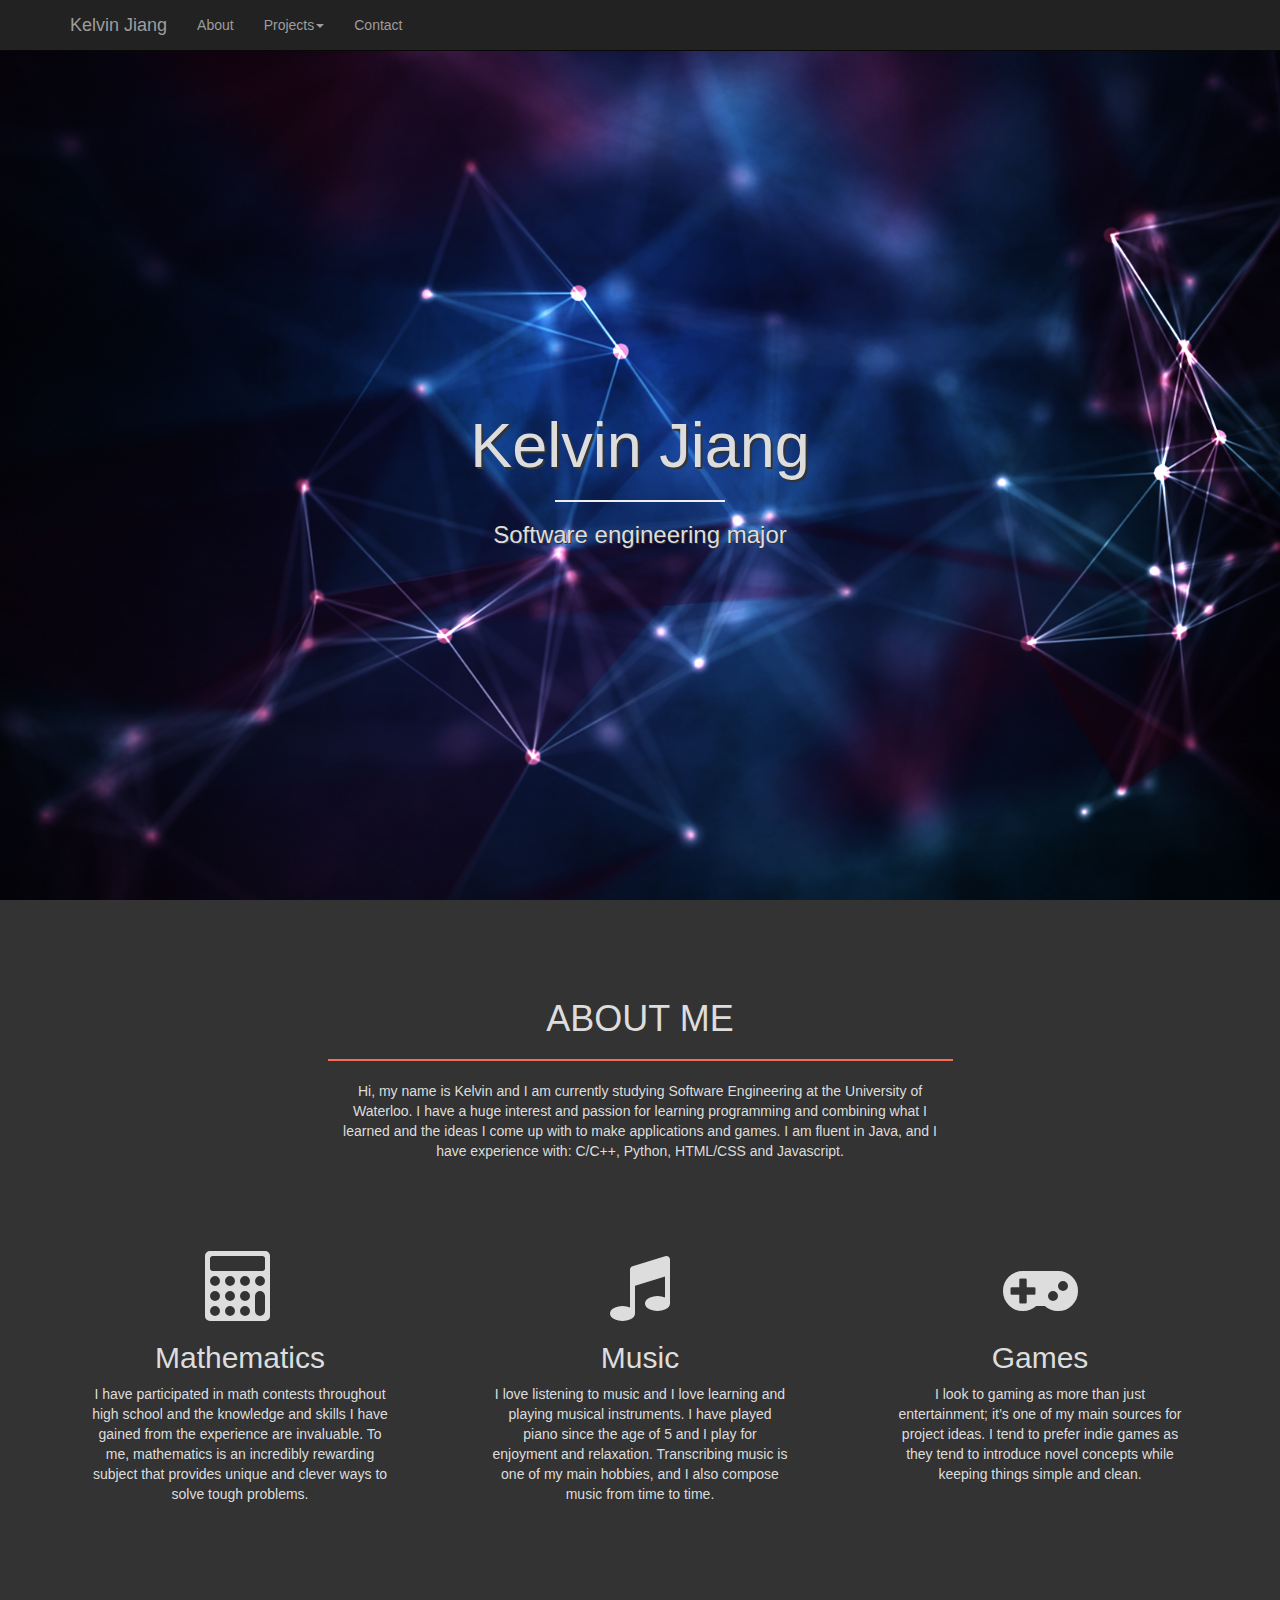
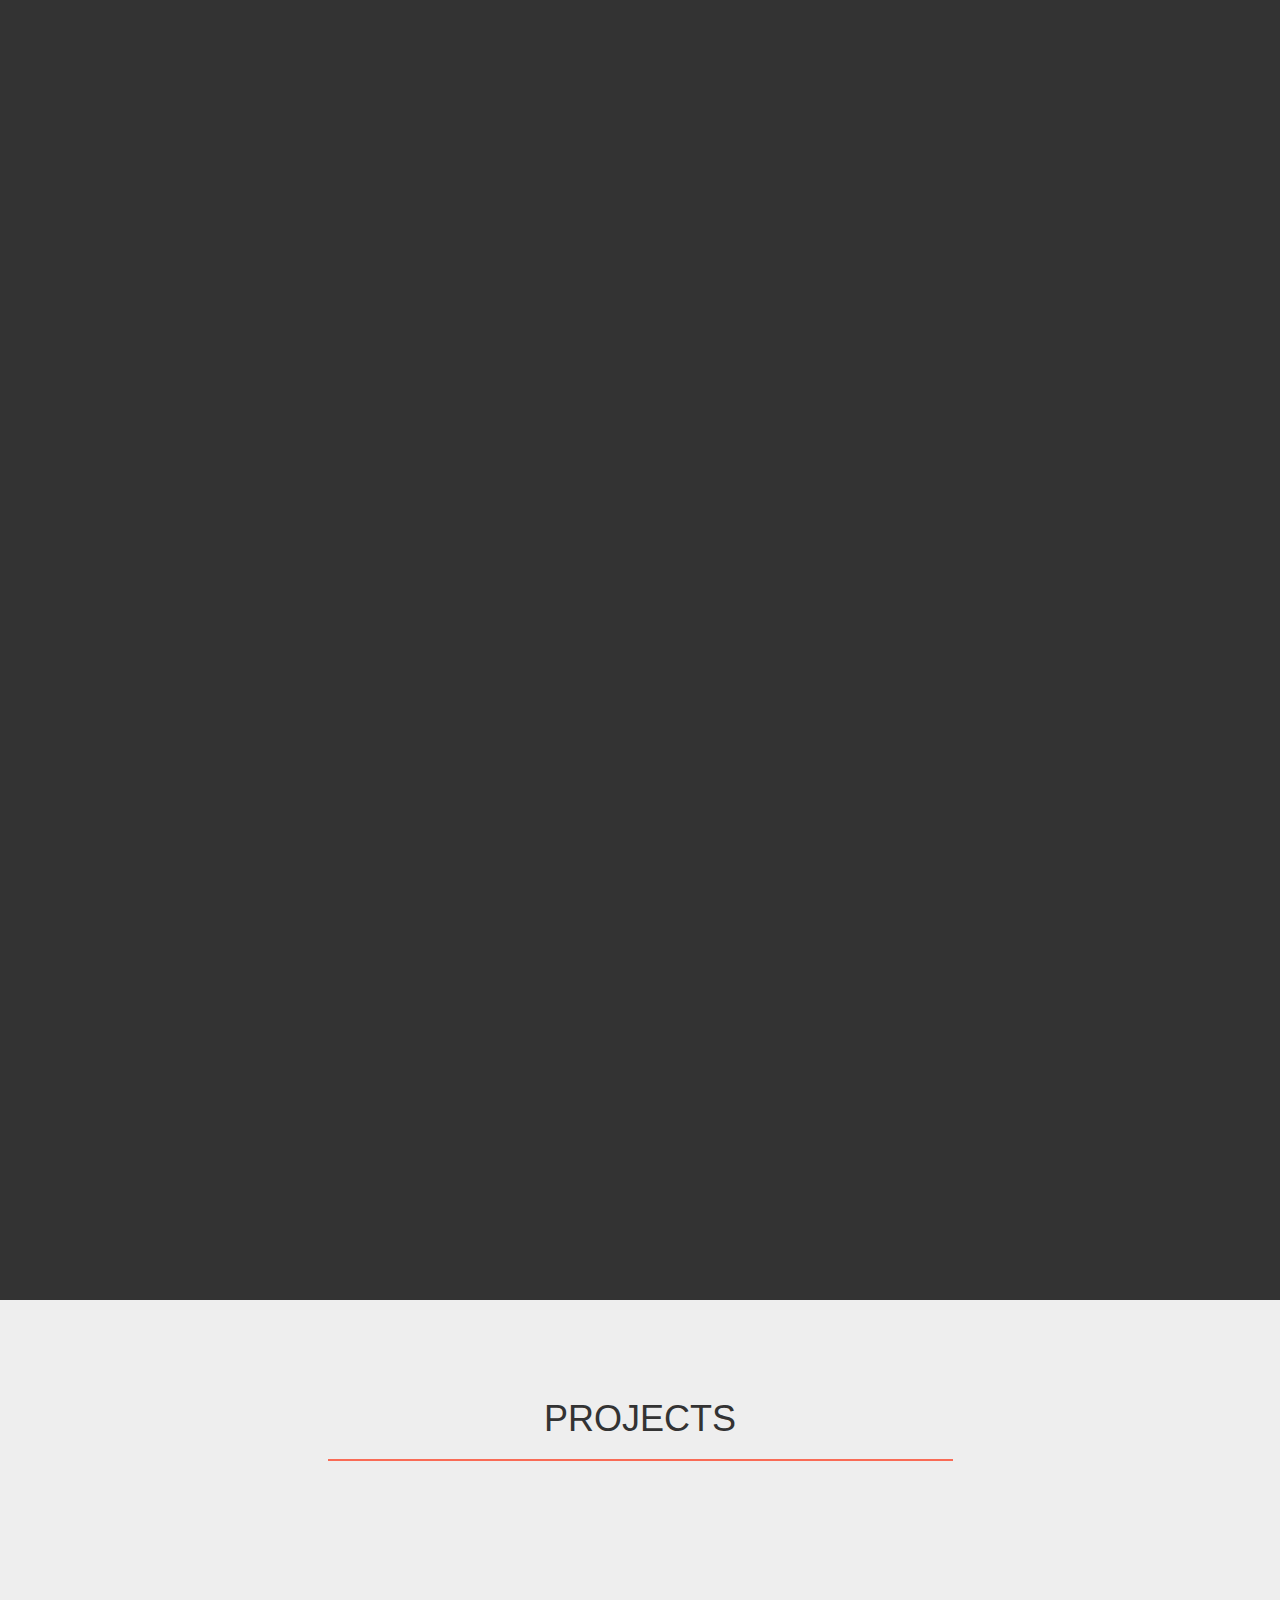
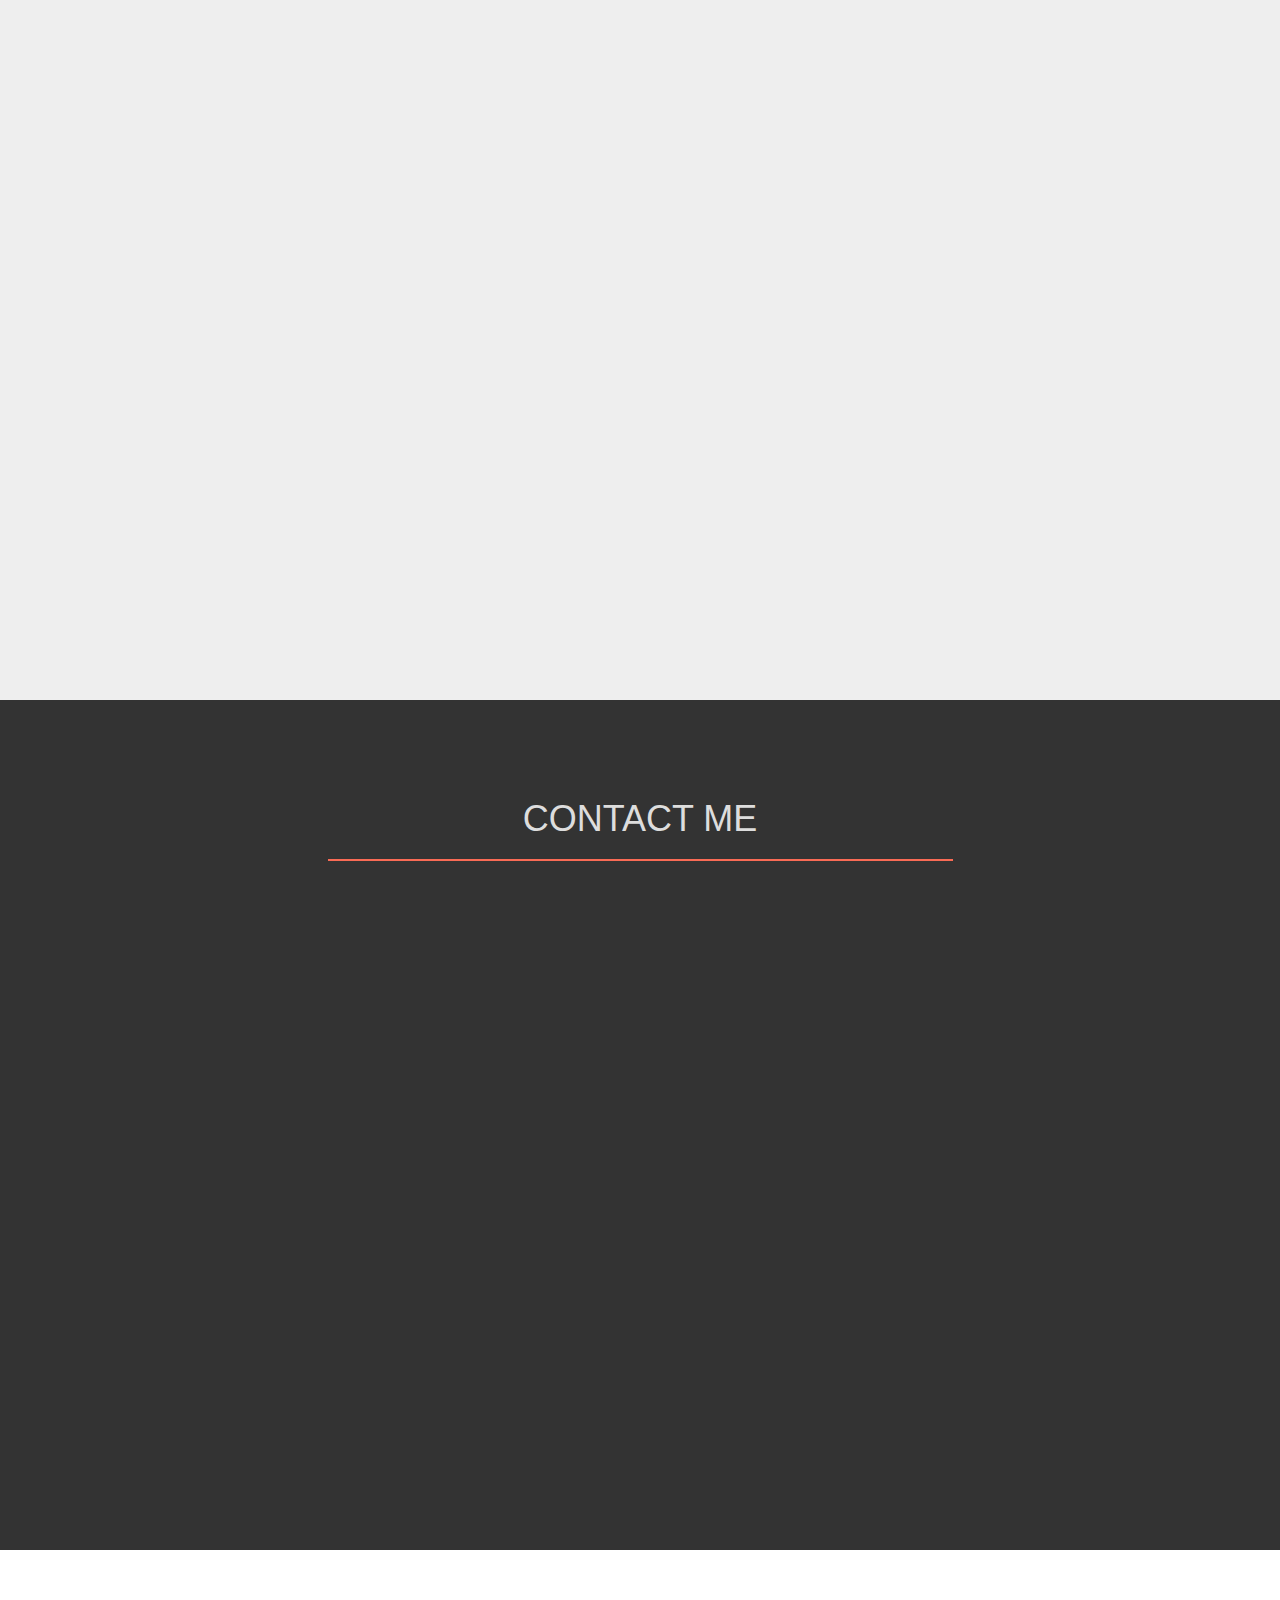
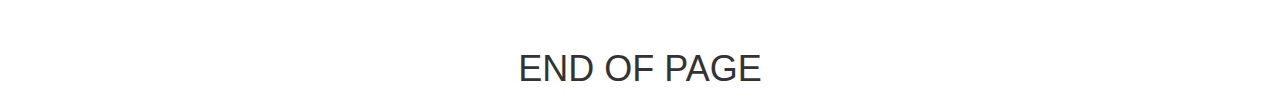
==== index.html @ 901ad998 "Using font-awesome for lots of icons, font and the fact that everything in there is easily style-abl" ====
<!DOCTYPE html>

<head>
<meta http-equiv="Content-Type" content="text/html; charset=utf-8" />

    <title>Kelvin's corner of the internet</title>

    <link rel="stylesheet" href="bootstrap/css/bootstrap.css">
    <link rel="stylesheet" href="font-awesome/css/font-awesome.min.css">
    <link rel="stylesheet" href="assets/plating.css">


    <script src="assets/jquery-1.11.0.js"></script>
    <script src="bootstrap/js/bootstrap.js"></script>
    <script src="assets/plating.js"></script>

    <link rel="icon" href="images/icon1.png">
</head>

<body>

    <div class="navbar-wrapper">
        <div class="container">
            <nav class="navbar navbar-inverse navbar-fixed-top">
                <div class="container">
                    <div class="navbar-header">
                        <button type="button" class="navbar-toggle collapsed" data-toggle="collapse" data-target="#navbar" aria-expanded="false" aria-controls="navbar">
                            <span class="sr-only">Toggle navigation</span>
                            <span class="icon-bar"></span>
                            <span class="icon-bar"></span>
                            <span class="icon-bar"></span>
                        </button>
                        <a class="navbar-brand" href="#">Kelvin Jiang</a>
                    </div>
                    <div id="navbar" class="navbar-collapse collapse">
                            <ul class="nav navbar-nav">
                            
                            <li id="about-nav"><a href="#about">About</a></li>
                            
                            <li class="dropdown" id="projects-nav"><a href="#" class="dropdown-toggle" data-toggle="dropdown" role="button" aria-expanded="false">Projects<span class="caret"></span></a>
                                <ul class="dropdown-menu" role="menu">
                                    <li><a href="#">GraviSim</a></li>
                                    <li><a href="#">QuadTree webtoy</a></li>
                                    <li><a href="#">2048-tris</a></li>
                                </ul>
                            </li>
                            
                            <li  id="contact-nav"><a href="#contact">Contact</a></li>
                            
                        </ul>
                    </div>
                </div>
            </nav>

        </div>
    </div>

    
    <div id="jumbo" class="jumbotron"> 
        <div class="container-fluid"> 
            <div class="title">
                <h1 id="maintitle" class="text-center">
                    Kelvin Jiang
                </h1>
                <hr width="50%" id="homehr">
                <h3 class="text-center" id="subtitle">Software engineering major</h3>
            </div>
        </div> 
    </div>
          
    <!-- I WILL FORMAT THIS TO MAKE IT LOOK PRETTY LATER, BEAR WITH ME OK?!-->
    <div id="about">
        <div class="container-fluid text-center"> 
            <h1><br><br>ABOUT ME</h1>
            <hr width="50%" id="abouthr">
            <p class="text-center" id="aboutme">Hi, my name is Kelvin and I am currently studying Software Engineering at the University of Waterloo. I have a huge interest and passion for learning programming and combining what I learned and the ideas I come up with to make applications and games.
            I am fluent in Java, and I have experience with: C/C++, Python, HTML/CSS and Javascript.</p>
        </div>
        <div class="row text-center" id="interests">
            <div class="col-lg-4">
                <i class="fa fa-calculator fa-5x"></i>
                <h2>Mathematics</h2>
                <p id="interest-text">I have participated in math contests throughout high school and the knowledge and skills I have gained from the experience are invaluable. To me, mathematics is an incredibly rewarding subject that provides unique and clever ways to solve tough problems.</p>
            </div><!-- /.col-lg-4 -->
            <div class="col-lg-4">
                <i class="fa fa-music fa-5x"></i>
                <h2>Music</h2>
                <p id="interest-text">I love listening to music and I love learning and playing musical instruments. I have played piano since the age of 5 and I play for enjoyment and relaxation. Transcribing music is one of my main hobbies, and I also compose music from time to time.</p>
            </div><!-- /.col-lg-4 -->
            <div class="col-lg-4">
                <i class="fa fa-gamepad fa-5x"></i>
                <h2>Games</h2>
                  <p id="interest-text">I look to gaming as more than just entertainment; it’s one of my main sources for project ideas. I tend to prefer indie games as they tend to introduce novel concepts while keeping things simple and clean.</p>
            </div>
        </div>
    </div>   
    <div id="projects">
        <div class="container-fluid text-center"> 
            <h1><br><br>PROJECTS</h1>
            <hr width="50%" id="abouthr">
        </div>
    </div>   
    <div id="contact">
        <div class="container-fluid text-center"> 
            <h1><br><br>CONTACT ME</h1>
            <hr width="50%" id="abouthr">
        </div>
    </div>  
    <div id="footer">
        <div class="container-fluid text-center"> 
            <h1><br><br>END OF PAGE</h1>
        </div>
    </div>  
</body>
</html>
---- assets/plating.css ----
.jumbotron {
	color: inherit;
  	background: url('../images/bg.png') no-repeat center center;
  	max-width: auto;
  	background-size:cover;
  	height: 100%;
  	margin-bottom: 0px;
}
.jumbotron .container-fluid {
	height: inherit;
	max-width: 100%;
	display: table;
}
.jumbotron .container-fluid .title{
	display: table-cell;
	height: inherit;
	color:#DDDDDD; 
	vertical-align: middle;
}

.col-lg-4{
	padding: 20px;
}

#maintitle{
	text-shadow: 2px 2px #333333;
}

#subtitle{
	text-shadow: 1px 1px #333333;
}
#about{
	margin: 0px;
	height: 2000px;
	background-color: #333333;
	color:#DDDDDD;
}
#aboutme{
	margin-left: auto;
    margin-right: auto;
	max-width: 600px;
	text-align: center;
}
#interests{
	margin-top: 60px;
	margin-left: auto;
    margin-right: auto;
    max-width: 1200px;
    text-align: center;
}
#interest-text{
	max-width: 300px;
	margin-left: auto;
    margin-right: auto;
}

#projects{
	margin: 0px;
	height: 1000px;
	background-color: #EEEEEE;
	color:#333333;
}
#contact{
	margin: 0px;
	height: 100%;
	background-color: #333333;
	color:#DDDDDD;
}
#homehr{
	border-top: 2px solid #eee;
}
#abouthr{
	border-top: 2px solid #F96B55;
}

html{ 
	height:100%;

}
body{
	padding-top: 50px;
	height:100%;
}
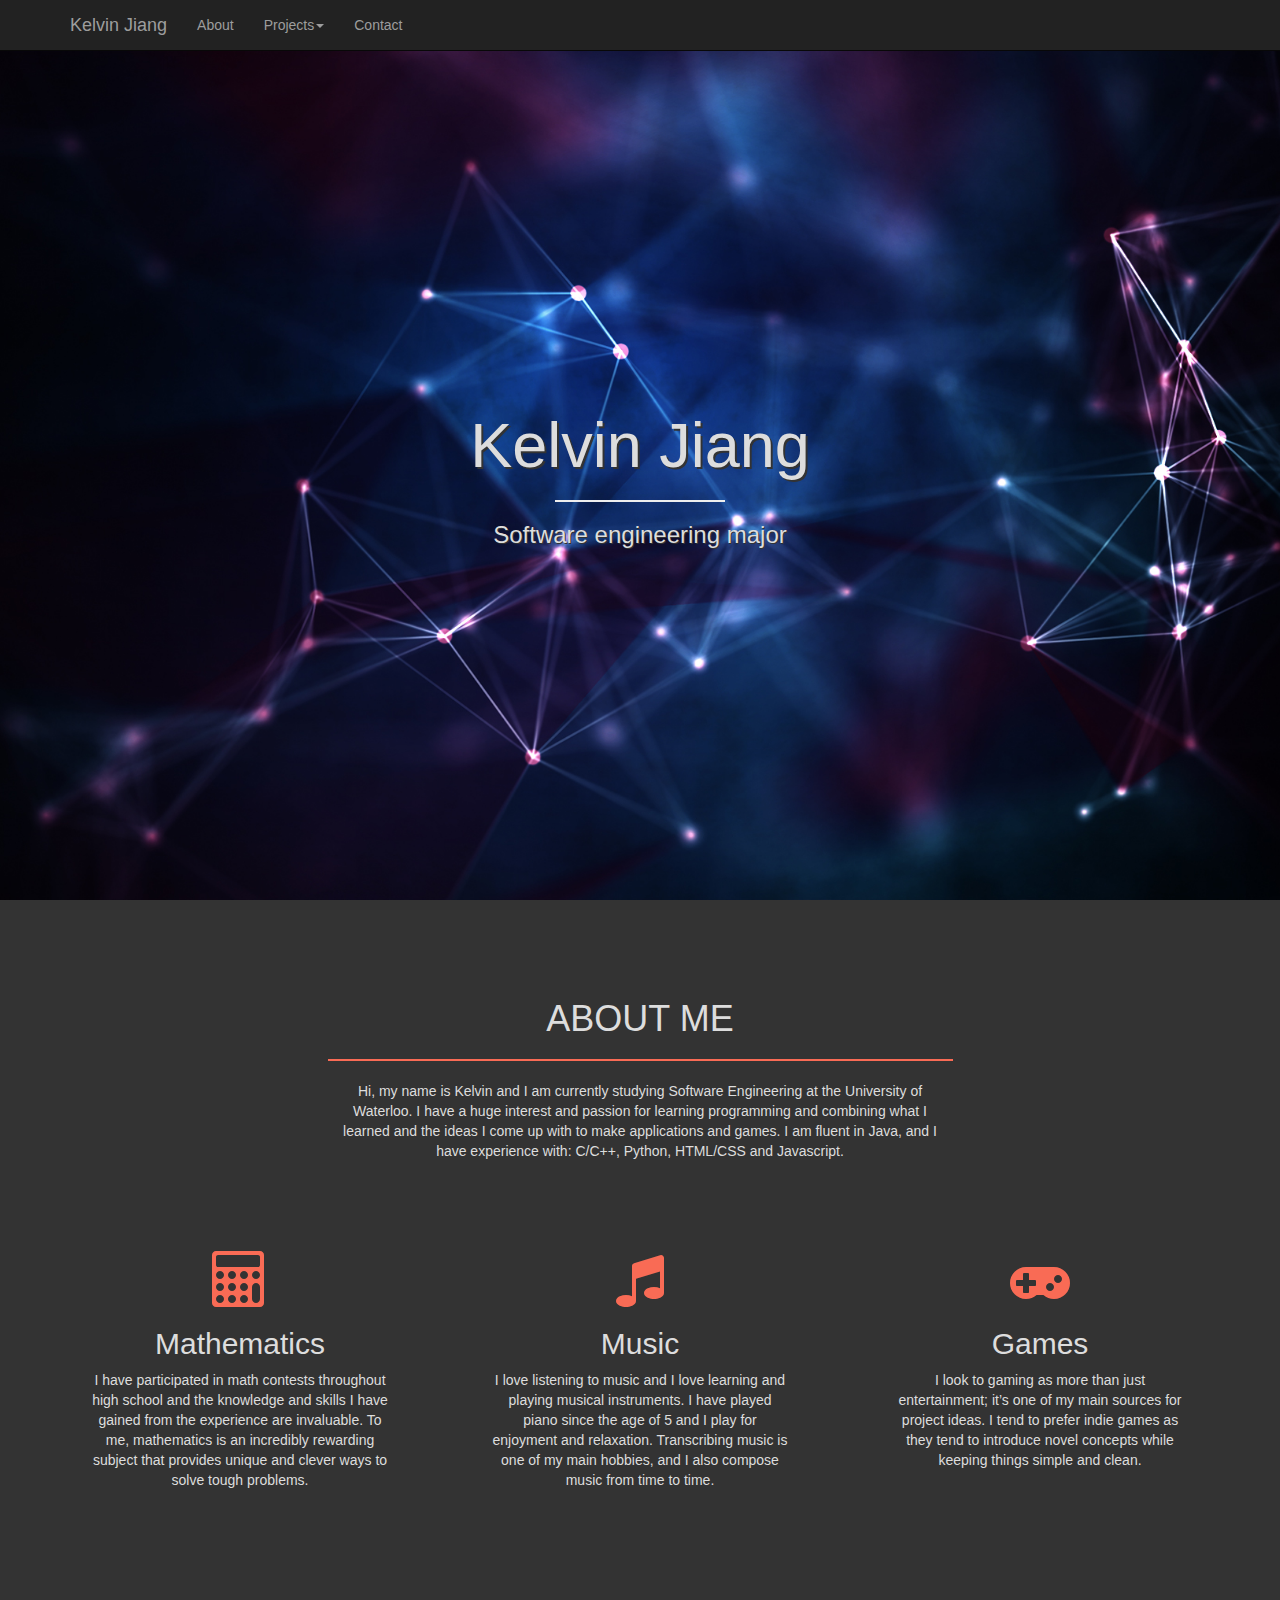
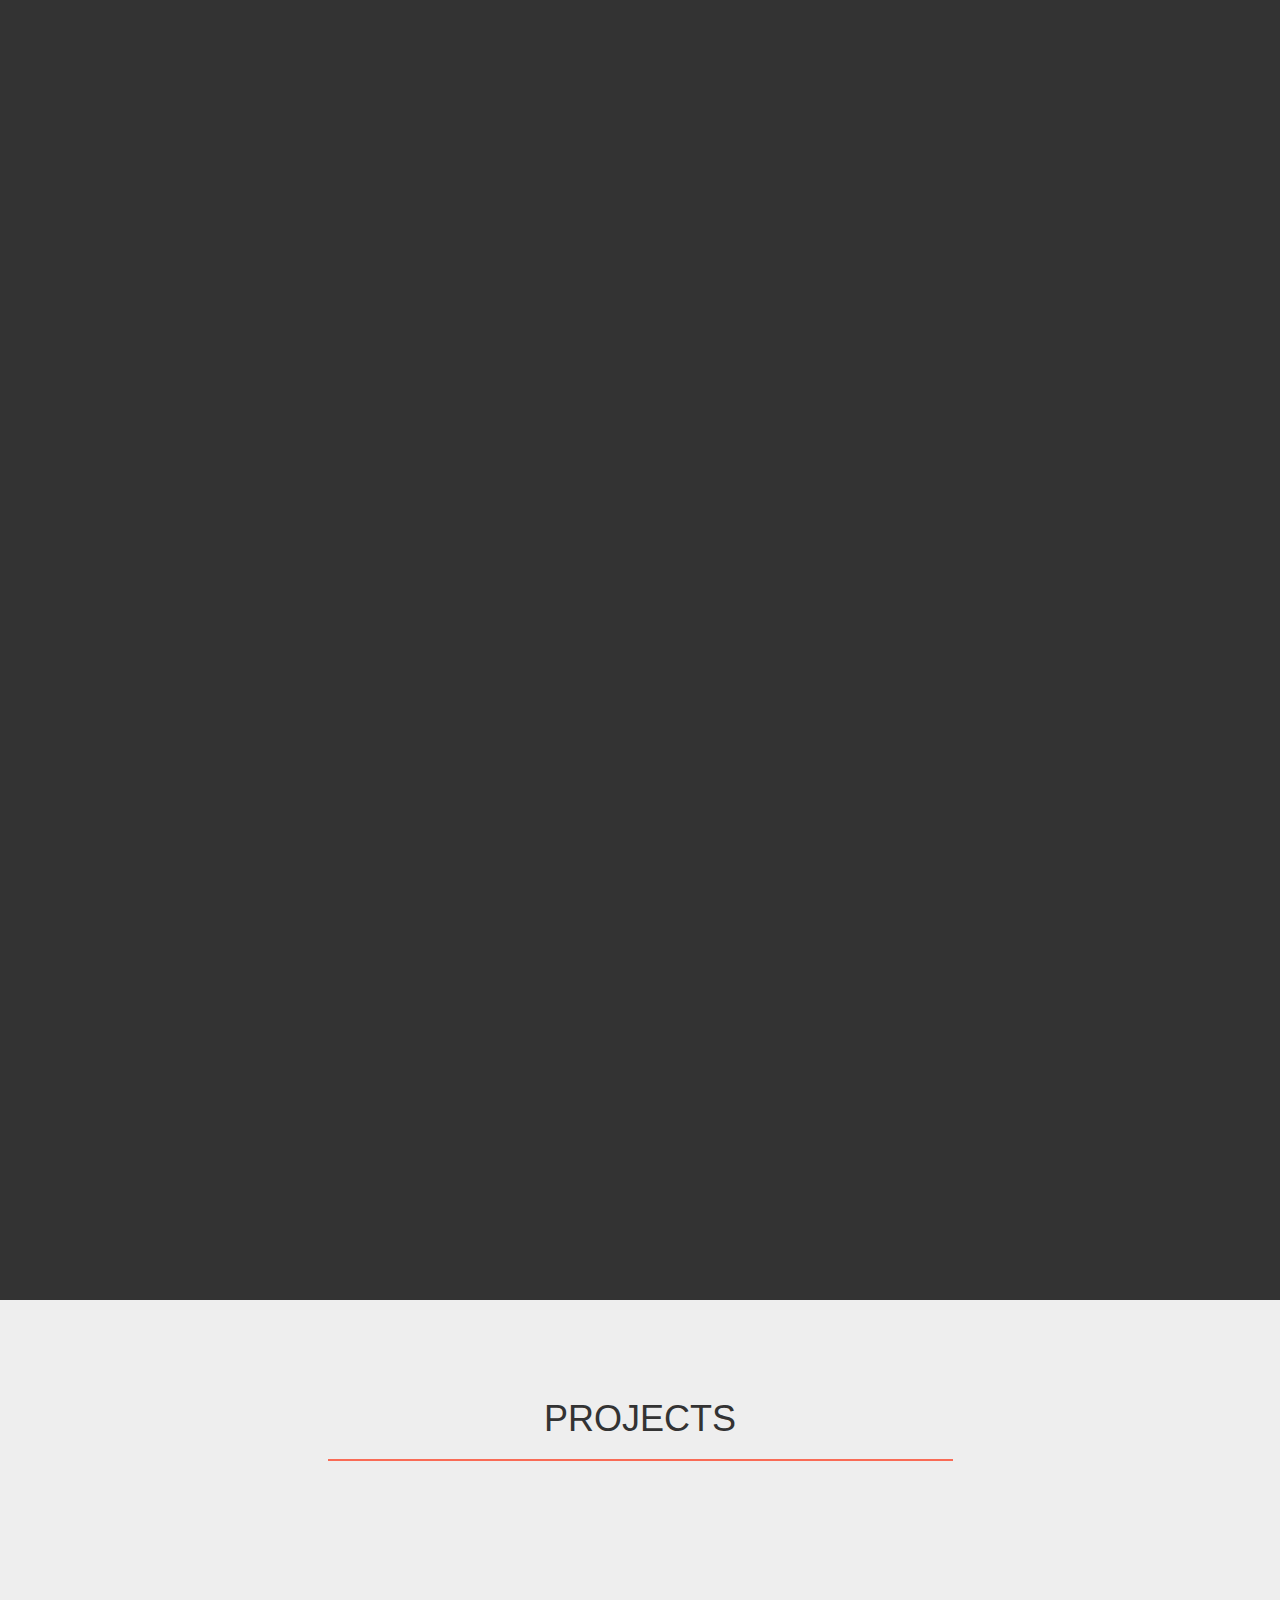
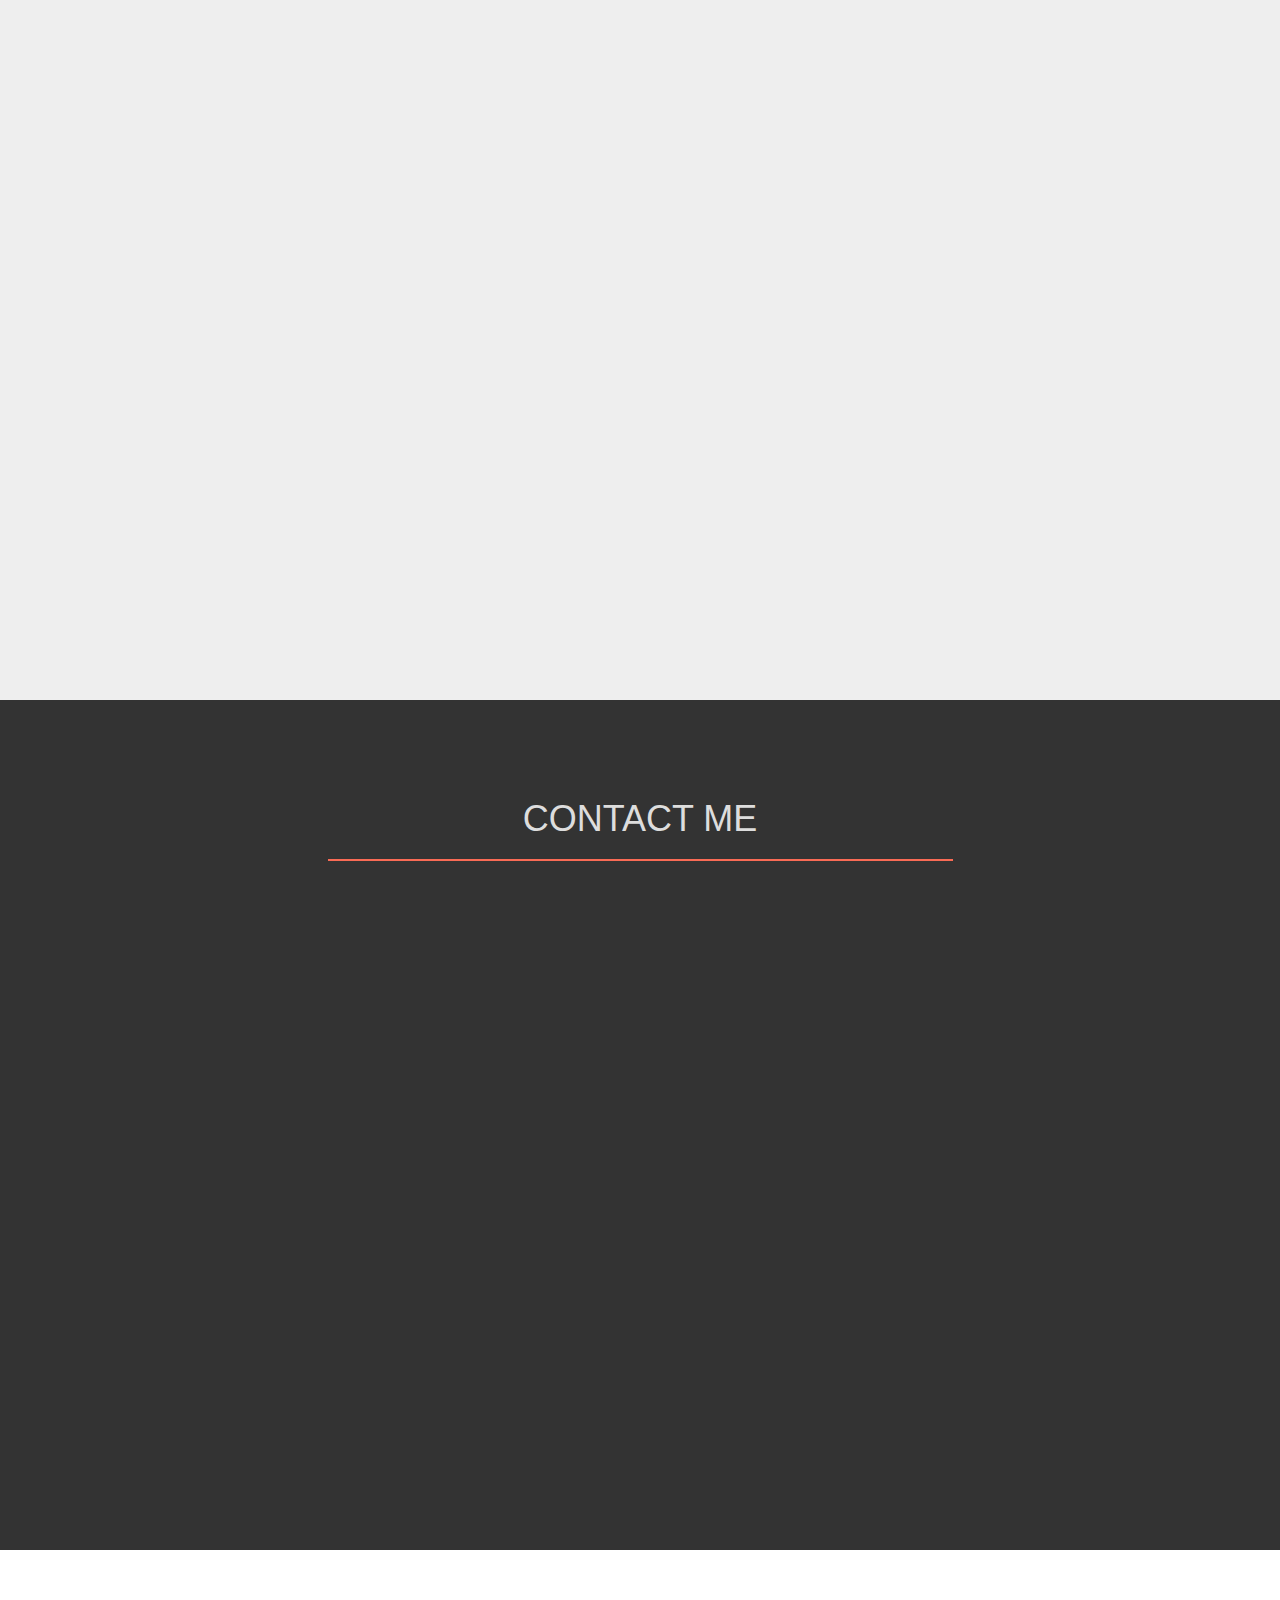
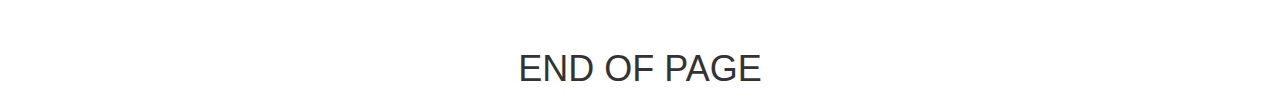
==== commit e5250a9a: "Quick push: added a button at the bottom of the jumbotron that scrolls you to about... AND IT'S ANIM" ====
--- a/index.html
+++ b/index.html
@@ -68,6 +68,10 @@
         </div> 
     </div>
           
+    <div id="scroller">
+        <img src="images/scrollToAbout.png" width="100%" height="72"/>
+    </div>
+
     <!-- I WILL FORMAT THIS TO MAKE IT LOOK PRETTY LATER, BEAR WITH ME OK?!-->
     <div id="about">
         <div class="container-fluid text-center"> 
@@ -78,17 +82,17 @@
         </div>
         <div class="row text-center" id="interests">
             <div class="col-lg-4">
-                <i class="fa fa-calculator fa-5x"></i>
+                <i class="fa fa-calculator fa-4x" id="icon"></i>
                 <h2>Mathematics</h2>
                 <p id="interest-text">I have participated in math contests throughout high school and the knowledge and skills I have gained from the experience are invaluable. To me, mathematics is an incredibly rewarding subject that provides unique and clever ways to solve tough problems.</p>
             </div><!-- /.col-lg-4 -->
             <div class="col-lg-4">
-                <i class="fa fa-music fa-5x"></i>
+                <i class="fa fa-music fa-4x" id="icon"></i>
                 <h2>Music</h2>
                 <p id="interest-text">I love listening to music and I love learning and playing musical instruments. I have played piano since the age of 5 and I play for enjoyment and relaxation. Transcribing music is one of my main hobbies, and I also compose music from time to time.</p>
             </div><!-- /.col-lg-4 -->
             <div class="col-lg-4">
-                <i class="fa fa-gamepad fa-5x"></i>
+                <i class="fa fa-gamepad fa-4x" id="icon"></i>
                 <h2>Games</h2>
                   <p id="interest-text">I look to gaming as more than just entertainment; it’s one of my main sources for project ideas. I tend to prefer indie games as they tend to introduce novel concepts while keeping things simple and clean.</p>
             </div>
--- a/assets/plating.css
+++ b/assets/plating.css
@@ -16,6 +16,19 @@
 	height: inherit;
 	color:#DDDDDD; 
 	vertical-align: middle;
+}
+
+#scroller{
+	position: relative;
+    left: 0px;
+    top: 0px;
+    height: 72px;
+    width: 100%;
+    opacity: 0;
+    margin-top: -72px;
+}
+#scroller:hover{
+    opacity: 0.8;
 }
 
 .col-lg-4{
@@ -72,7 +85,9 @@
 #abouthr{
 	border-top: 2px solid #F96B55;
 }
-
+#icon{
+	color: #F96B55;
+}
 html{ 
 	height:100%;
 
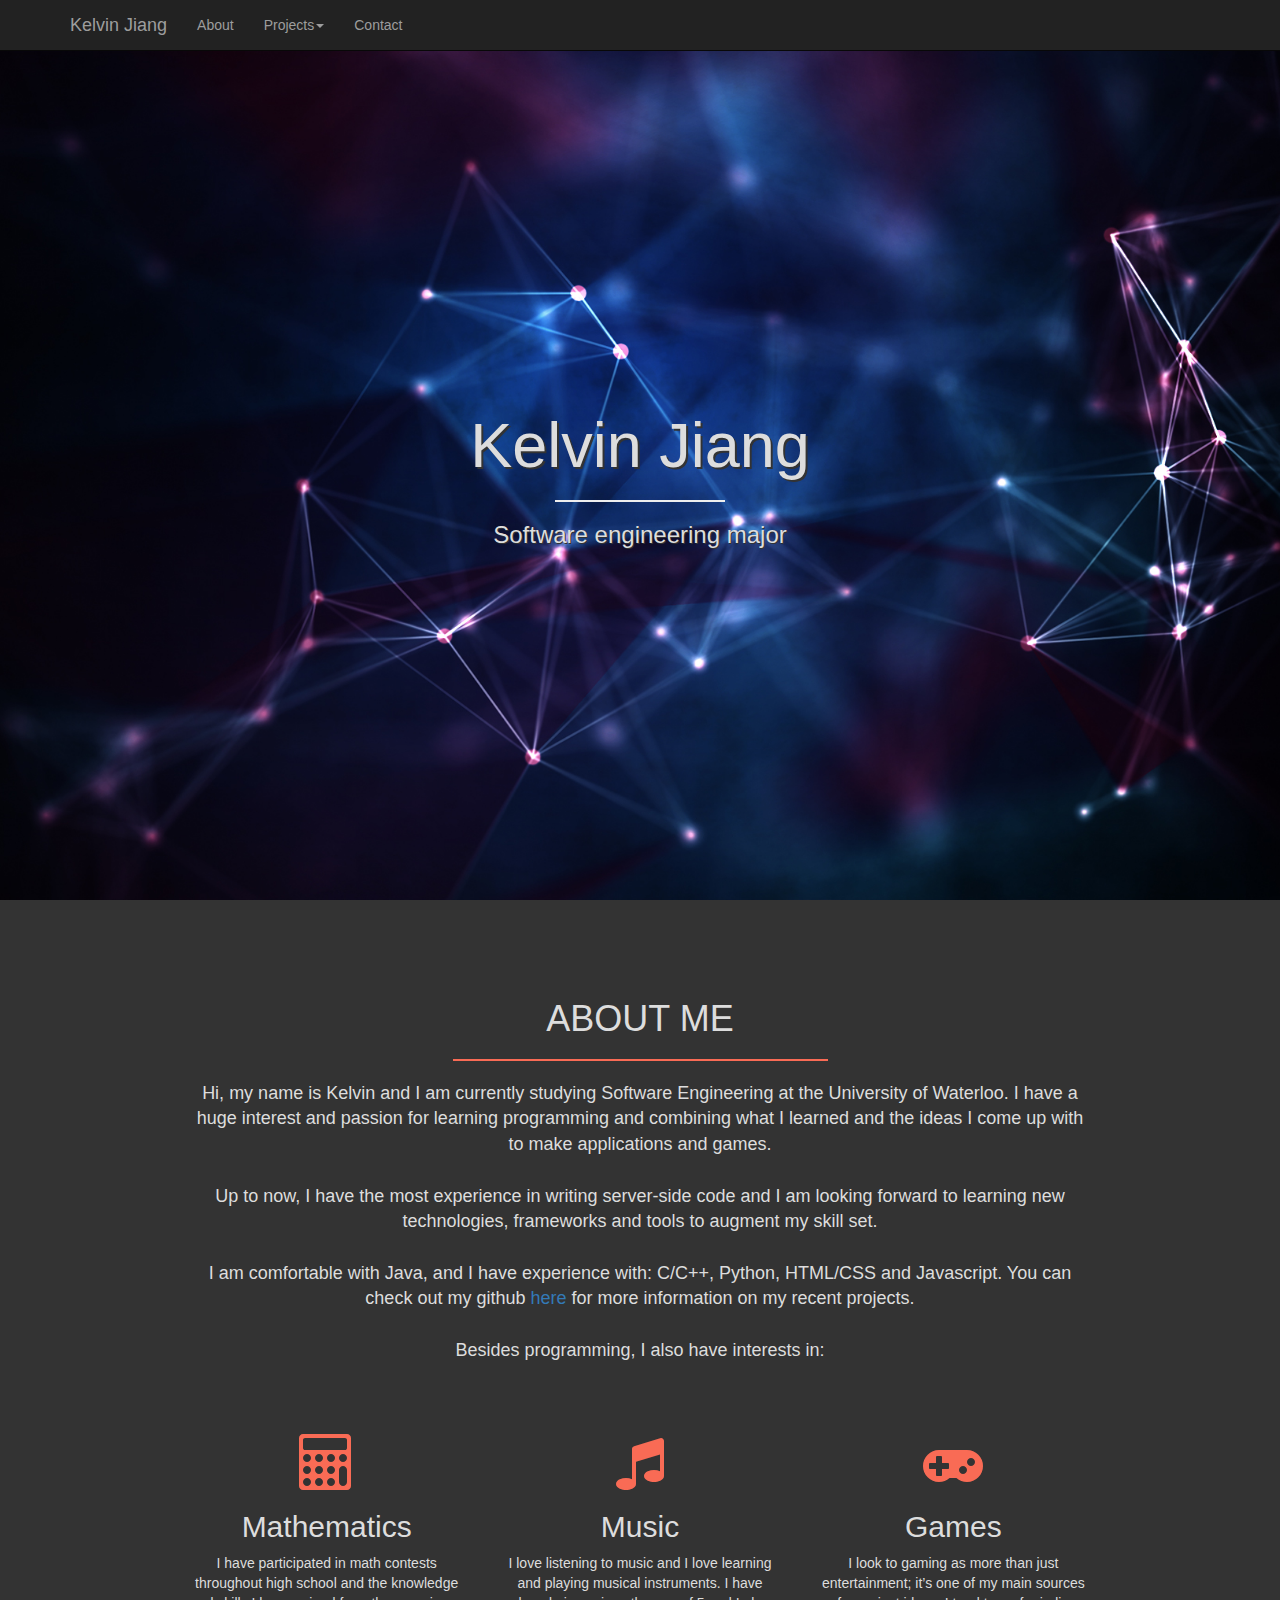
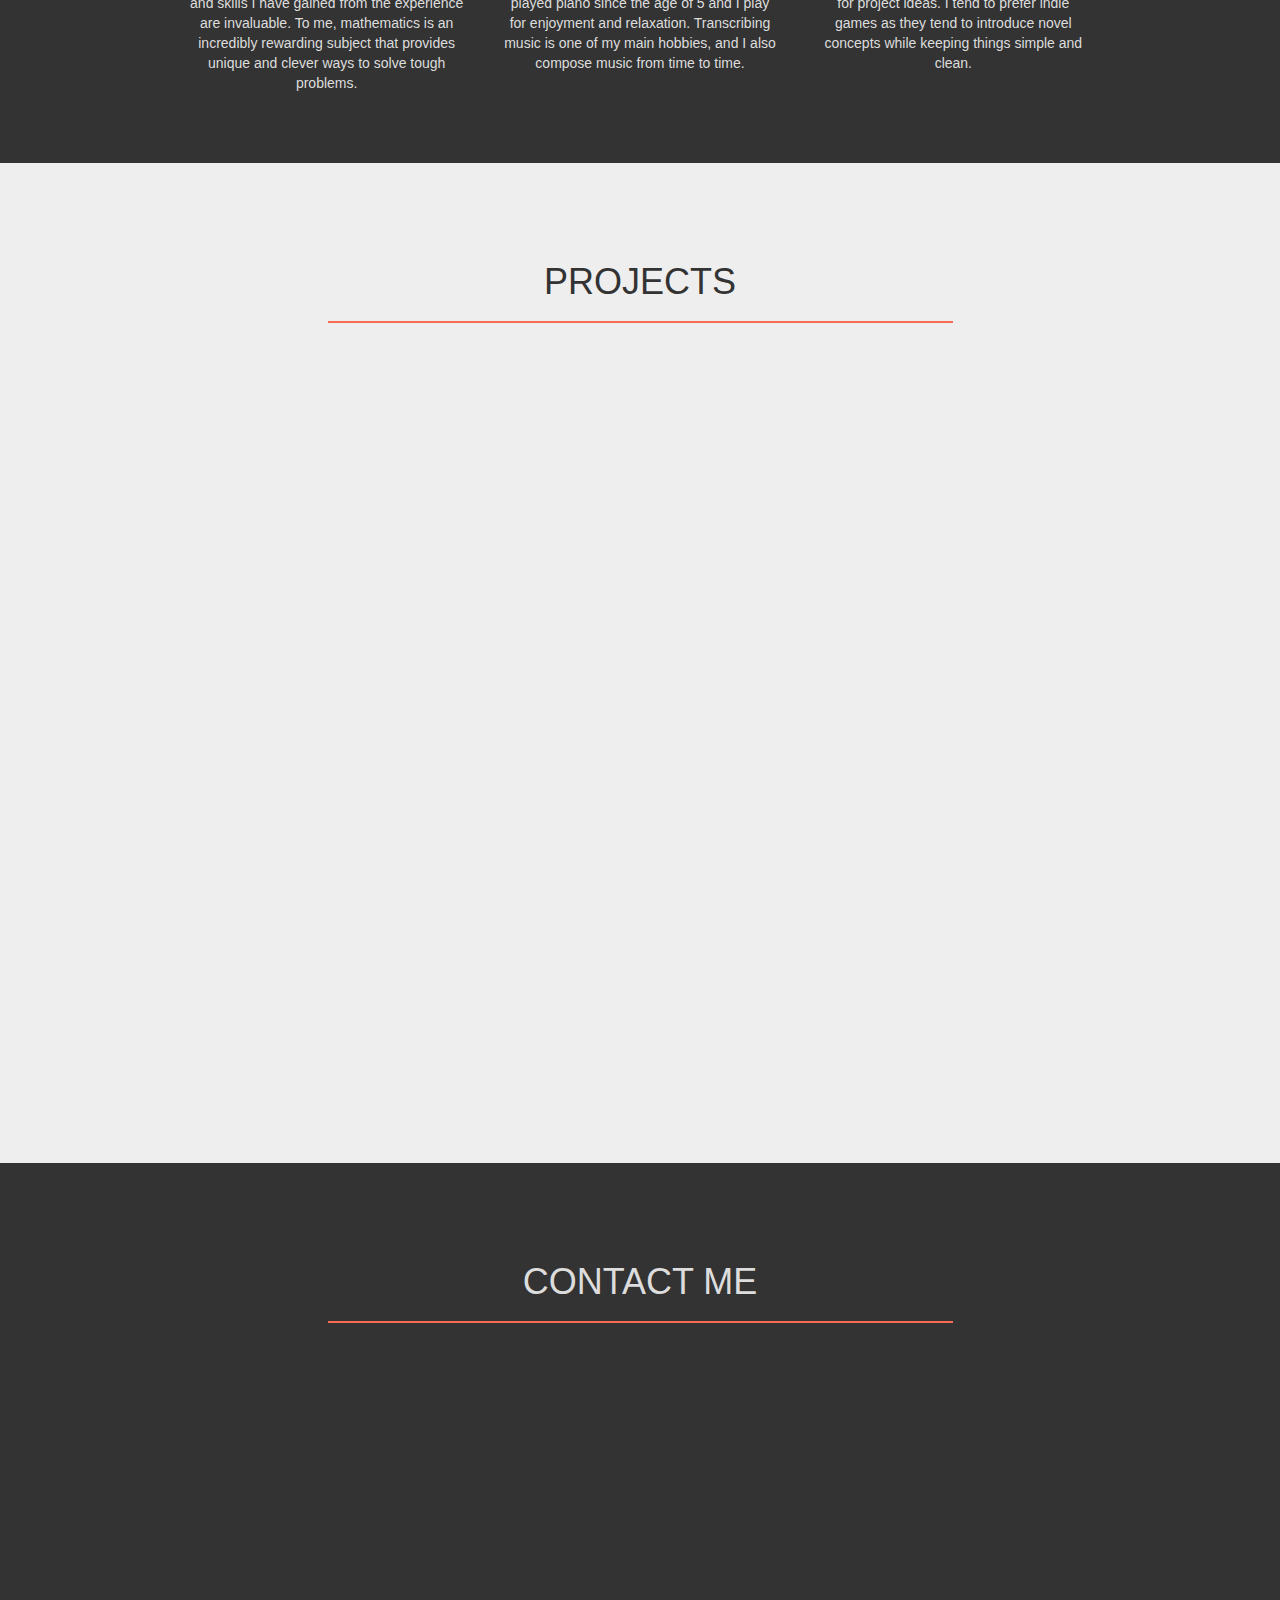
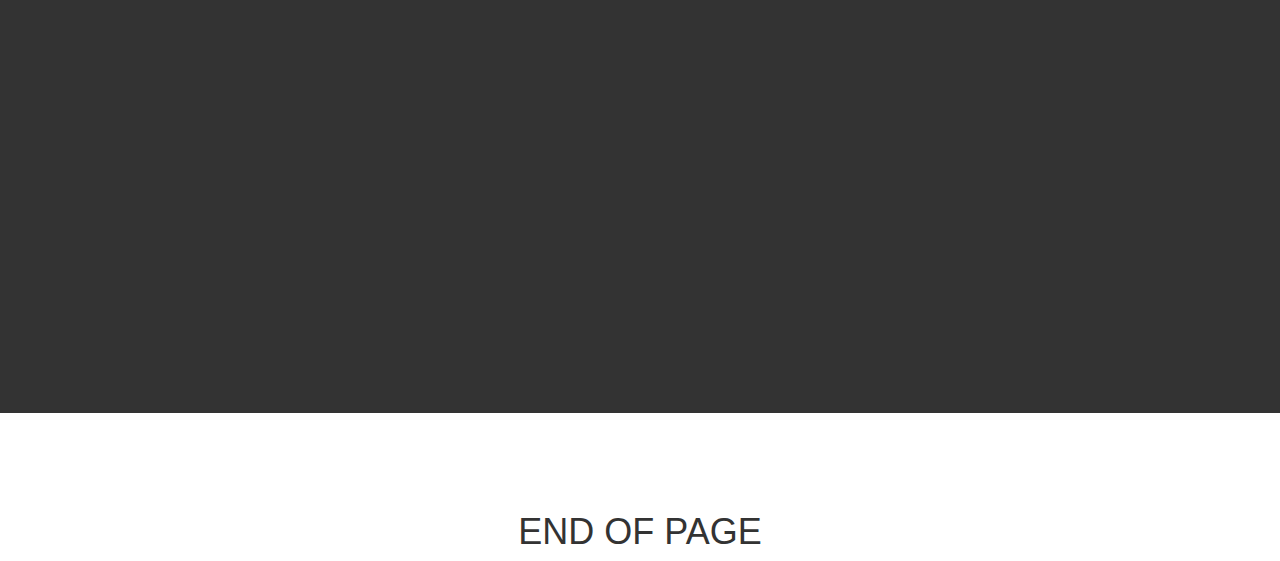
==== commit 69aa72ca: "quick content and format update for the about section" ====
--- a/index.html
+++ b/index.html
@@ -76,9 +76,11 @@
     <div id="about">
         <div class="container-fluid text-center"> 
             <h1><br><br>ABOUT ME</h1>
-            <hr width="50%" id="abouthr">
+            <hr width="30%" id="abouthr">
             <p class="text-center" id="aboutme">Hi, my name is Kelvin and I am currently studying Software Engineering at the University of Waterloo. I have a huge interest and passion for learning programming and combining what I learned and the ideas I come up with to make applications and games.
-            I am fluent in Java, and I have experience with: C/C++, Python, HTML/CSS and Javascript.</p>
+            <br><br>Up to now, I have the most experience in writing server-side code and I am looking forward to learning new technologies, frameworks and tools to augment my skill set.
+            <br><br>I am comfortable with Java, and I have experience with: C/C++, Python, HTML/CSS and Javascript. You can check out my github <a href="http://github.com/Celsius273">here</a> for more information on my recent projects.
+            <br><br>Besides programming, I also have interests in:</p>
         </div>
         <div class="row text-center" id="interests">
             <div class="col-lg-4">
--- a/assets/plating.css
+++ b/assets/plating.css
@@ -44,25 +44,28 @@
 }
 #about{
 	margin: 0px;
-	height: 2000px;
+	padding-bottom: 40px;
+	height: auto;
 	background-color: #333333;
 	color:#DDDDDD;
+	vertical-align: middle;
 }
 #aboutme{
 	margin-left: auto;
     margin-right: auto;
-	max-width: 600px;
+	max-width: 900px;
 	text-align: center;
+	font-size: 18px;
 }
 #interests{
-	margin-top: 60px;
+	margin-top: 40px;
 	margin-left: auto;
     margin-right: auto;
-    max-width: 1200px;
+    max-width: 940px;
     text-align: center;
 }
 #interest-text{
-	max-width: 300px;
+	max-width: 280px;
 	margin-left: auto;
     margin-right: auto;
 }
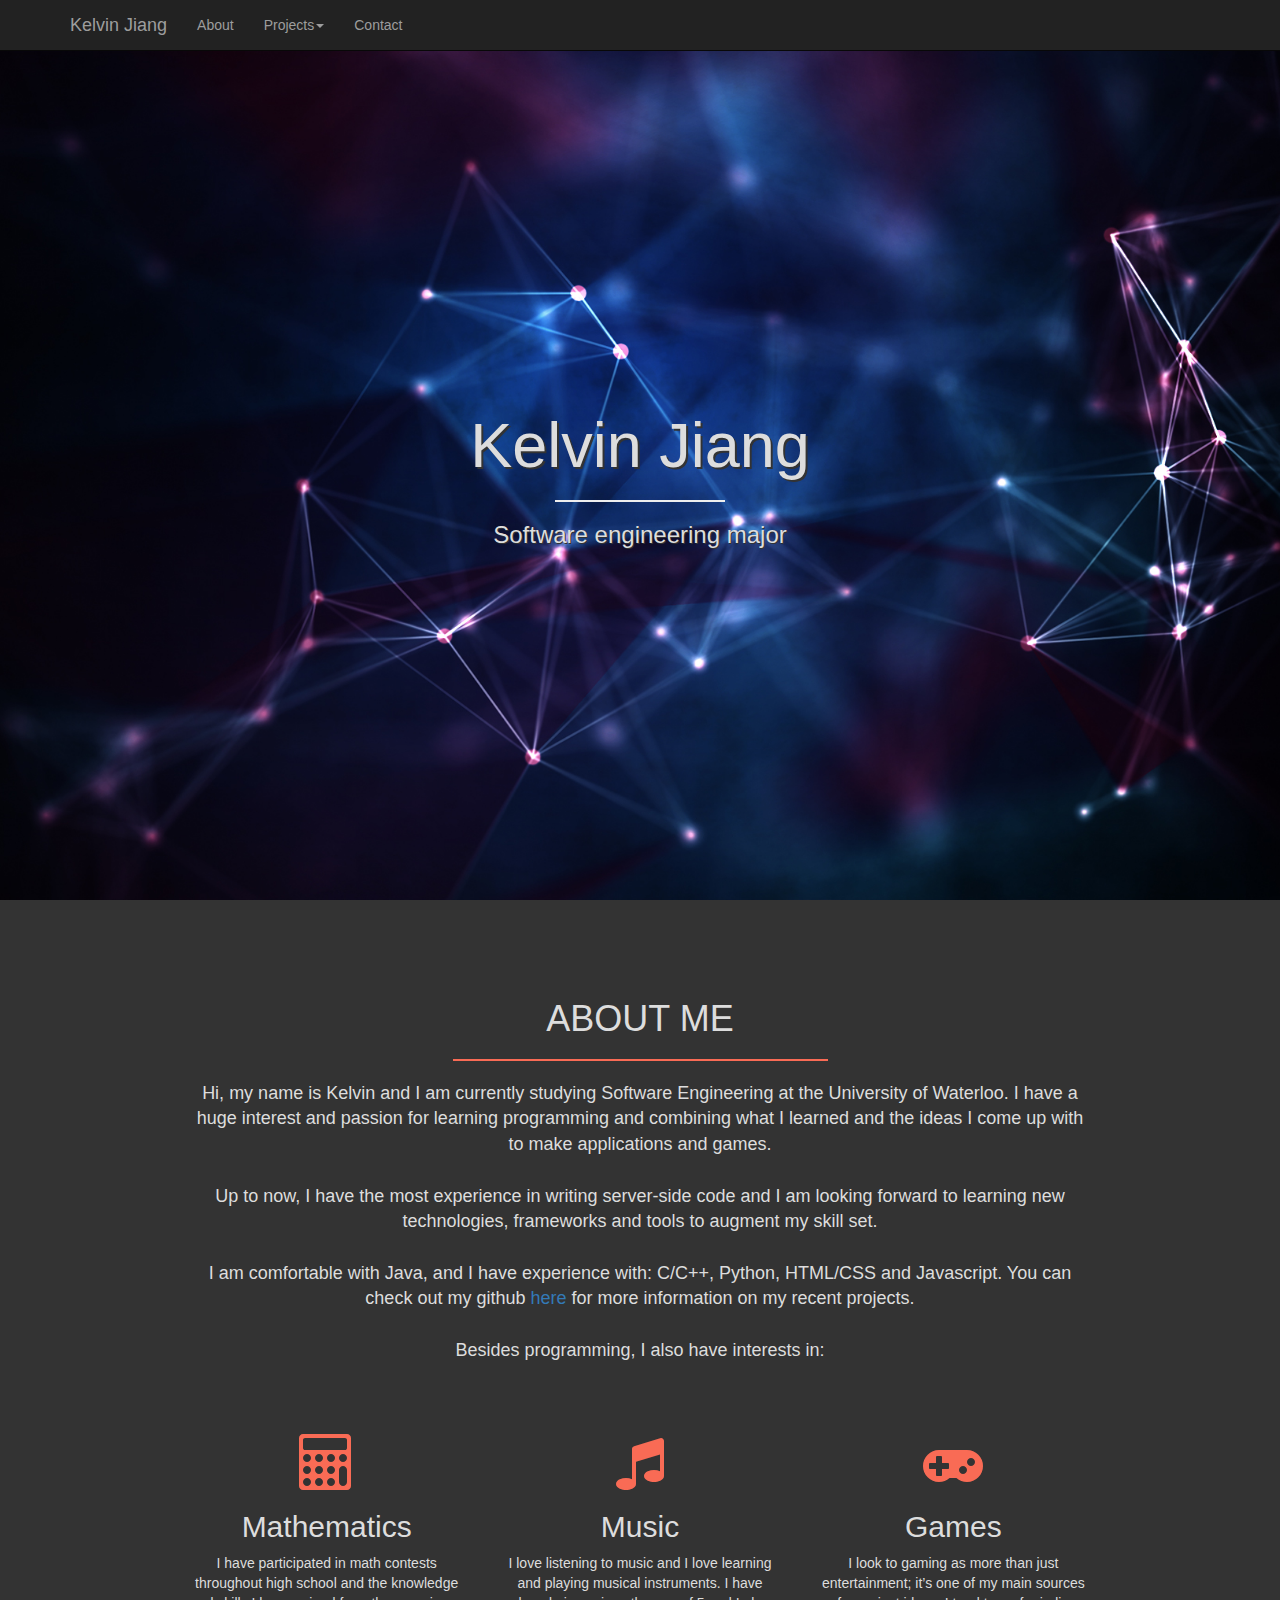
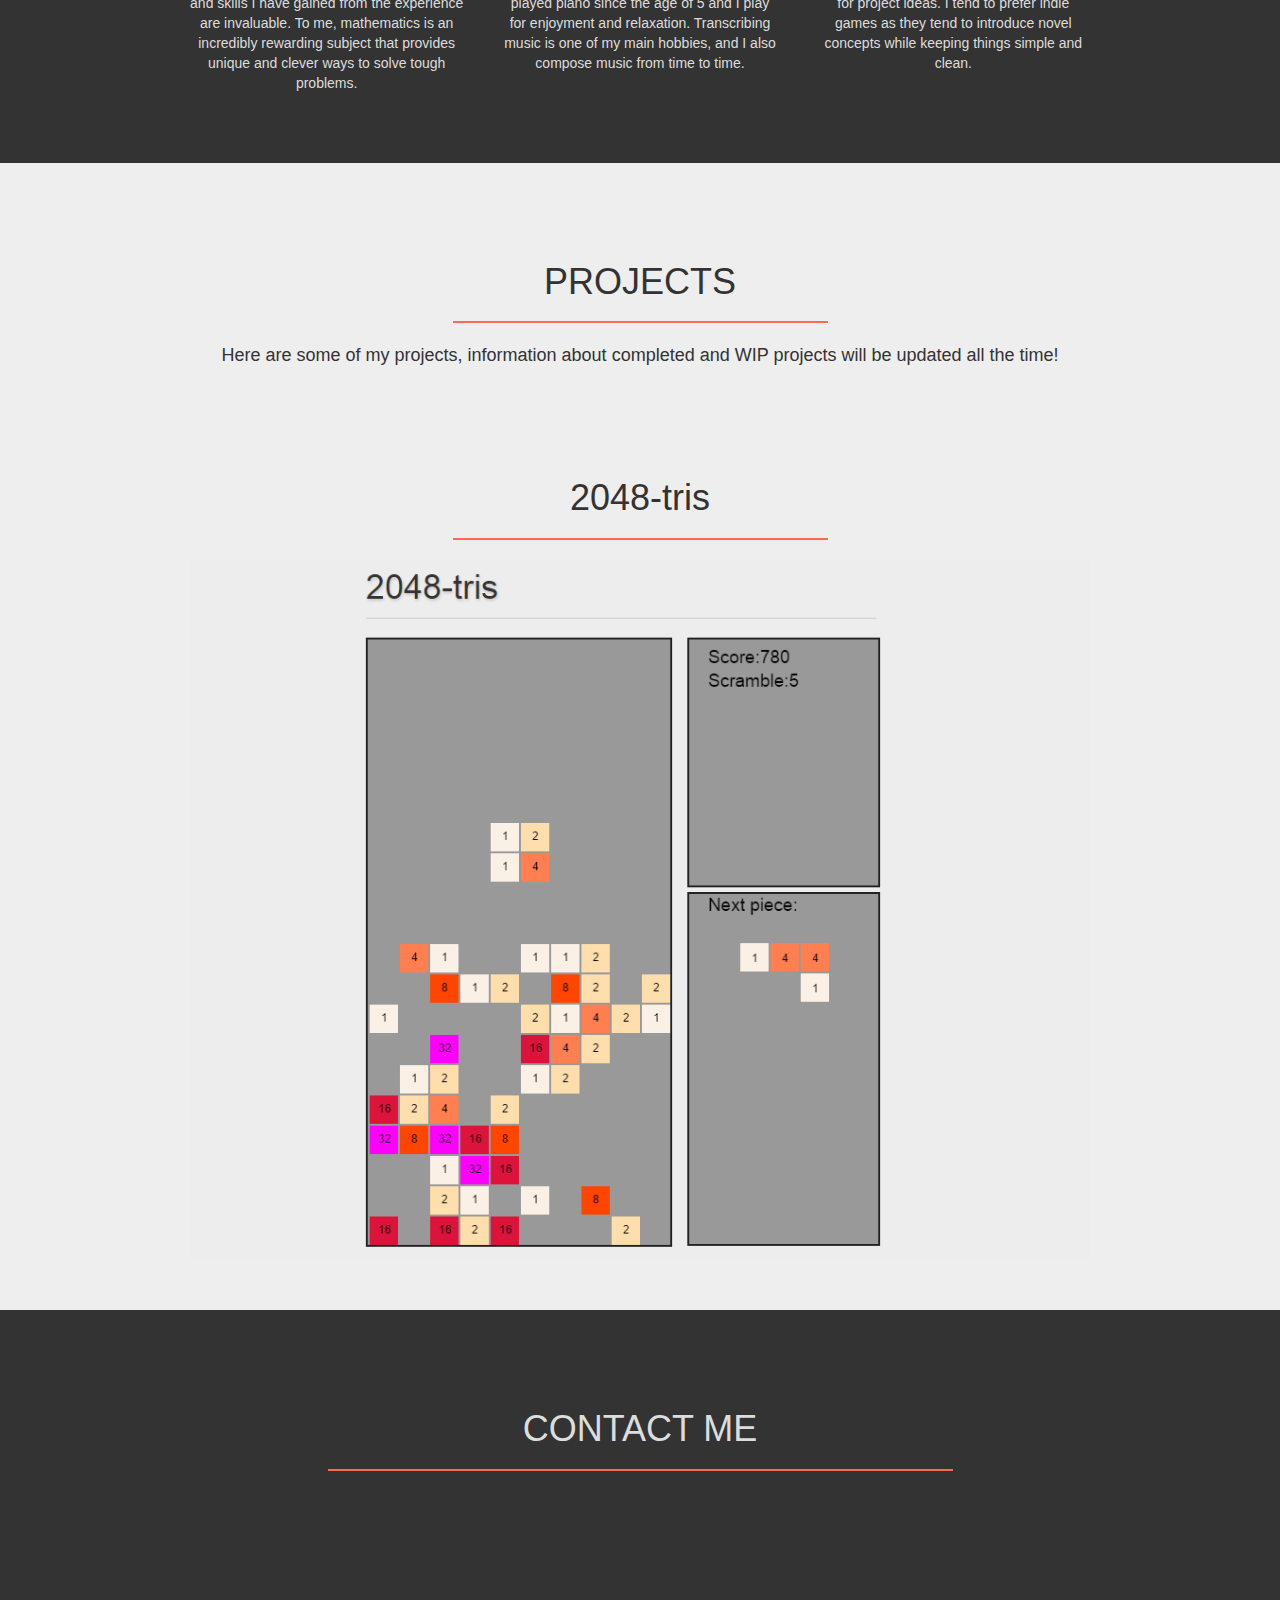
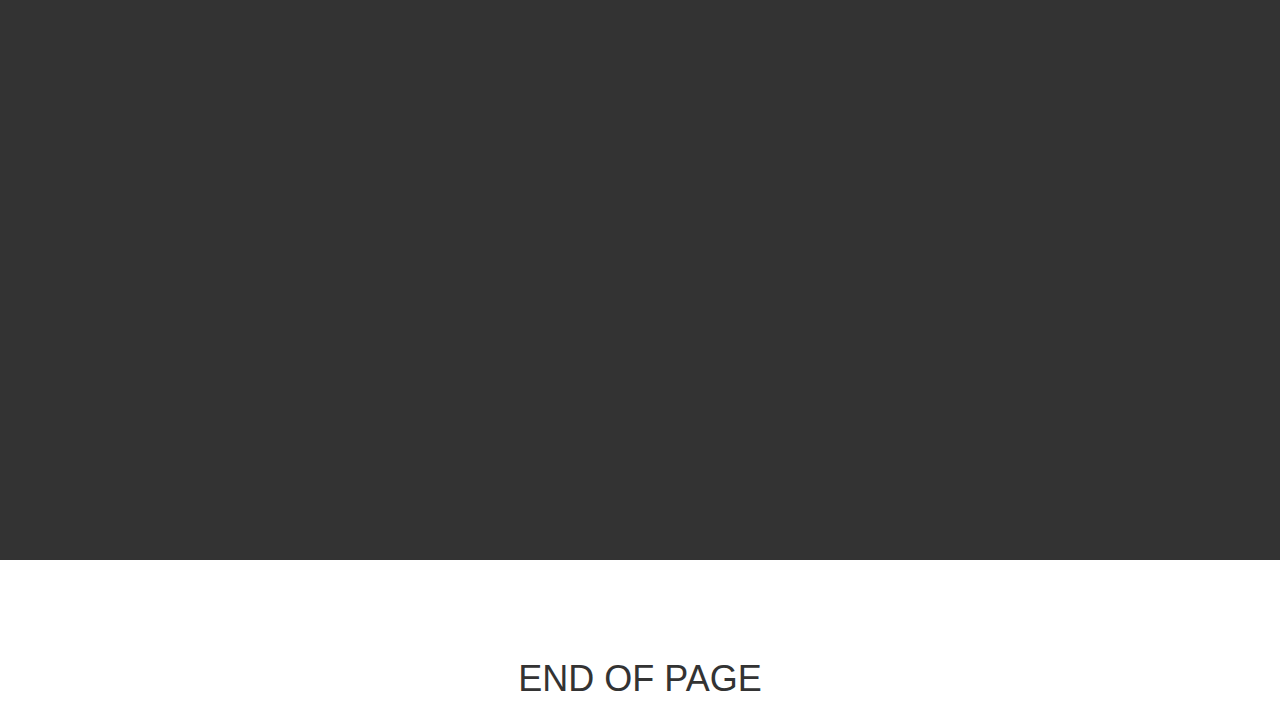
==== commit 2d2cfd41: "It's been a while... added an arrow icon to the scroll-past-home_splash" ====
--- a/index.html
+++ b/index.html
@@ -70,16 +70,17 @@
           
     <div id="scroller">
         <img src="images/scrollToAbout.png" width="100%" height="72"/>
+        <img id ="scroller-arrow" src="images/arrow.png" width="72" height="32"/>
     </div>
-
-    <!-- I WILL FORMAT THIS TO MAKE IT LOOK PRETTY LATER, BEAR WITH ME OK?!-->
+    
+    <!-- This section may be continually formatted in the future to look prettier -->
     <div id="about">
         <div class="container-fluid text-center"> 
             <h1><br><br>ABOUT ME</h1>
             <hr width="30%" id="abouthr">
             <p class="text-center" id="aboutme">Hi, my name is Kelvin and I am currently studying Software Engineering at the University of Waterloo. I have a huge interest and passion for learning programming and combining what I learned and the ideas I come up with to make applications and games.
             <br><br>Up to now, I have the most experience in writing server-side code and I am looking forward to learning new technologies, frameworks and tools to augment my skill set.
-            <br><br>I am comfortable with Java, and I have experience with: C/C++, Python, HTML/CSS and Javascript. You can check out my github <a href="http://github.com/Celsius273">here</a> for more information on my recent projects.
+            <br><br>I am comfortable with Java, and I have experience with: C/C++, Python, HTML/CSS and Javascript. You can check out my github <a target="_blank" href="http://github.com/Celsius273">here</a> for more information on my recent projects.
             <br><br>Besides programming, I also have interests in:</p>
         </div>
         <div class="row text-center" id="interests">
@@ -103,7 +104,21 @@
     <div id="projects">
         <div class="container-fluid text-center"> 
             <h1><br><br>PROJECTS</h1>
-            <hr width="50%" id="abouthr">
+            <hr width="30%" id="abouthr">
+
+            <p class="text-center" id="projects-intro">Here are some of my projects, information about completed and WIP projects will be updated all the time!</p>
+        </div>
+        <div class="container-fluid text-center" id="project-details">
+
+            <h1><br><br>2048-tris</h1>
+            <hr width="30%" id="abouthr">
+            <div id="tris" class="project-photo">
+                <div class="project-overlay">
+                    <p id="project-text">2048-tris is a fusion of 2048 and Tetris that was created in the span of 24 hours in hackWaterloo. </p>
+                </div>
+            </div>
+
+
         </div>
     </div>   
     <div id="contact">
--- a/assets/plating.css
+++ b/assets/plating.css
@@ -29,6 +29,12 @@
 }
 #scroller:hover{
     opacity: 0.8;
+}
+#scroller-arrow{
+    display:block;
+    margin:auto;
+    margin-top: -48px;
+    
 }
 
 .col-lg-4{
@@ -72,10 +78,70 @@
 
 #projects{
 	margin: 0px;
-	height: 1000px;
+	height: auto;
 	background-color: #EEEEEE;
 	color:#333333;
 }
+
+#projects-intro{
+	margin-left: auto;
+    margin-right: auto;
+	max-width: 900px;
+	text-align: center;
+	font-size: 18px;
+	color: #333333;
+}
+
+.container-fluid .project-photo{
+	padding-right: 15px;
+	padding-left: 15px;
+	margin-right: auto;
+	margin-left: auto;
+	width:900px;
+   	height:750px;
+  	display: block;
+  	background-size:cover;
+	border-radius:5px;
+	overflow:hidden;
+}
+
+.project-overlay{  
+	background:rgba(0,0,0, .75);
+	text-align:center;
+	opacity:0;
+	-webkit-transition: opacity .25s ease;
+	-moz-transition: opacity .25s ease;
+	height: inherit;
+	border-radius:15px;
+	position: relative;
+	vertical-align: middle;
+}
+
+.container-fluid .project-photo:hover .project-overlay {
+	opacity:1;
+}
+
+#tris{
+	background:url(2048-tris.png);
+	background-repeat: no-repeat;
+	background-size: 900px;
+	width:900px;
+   	height:750px;
+}
+
+#project-text{  
+	font-family:Helvetica;
+	color:rgba(255,255,255,.85);
+	font-size:32px;
+	margin: 0;
+   	position: absolute;               
+   	top: 50%;                        
+   	left: 50%;
+   	margin-right: -50%;
+   	transform: translate(-50%, -50%)
+   	
+}
+
 #contact{
 	margin: 0px;
 	height: 100%;
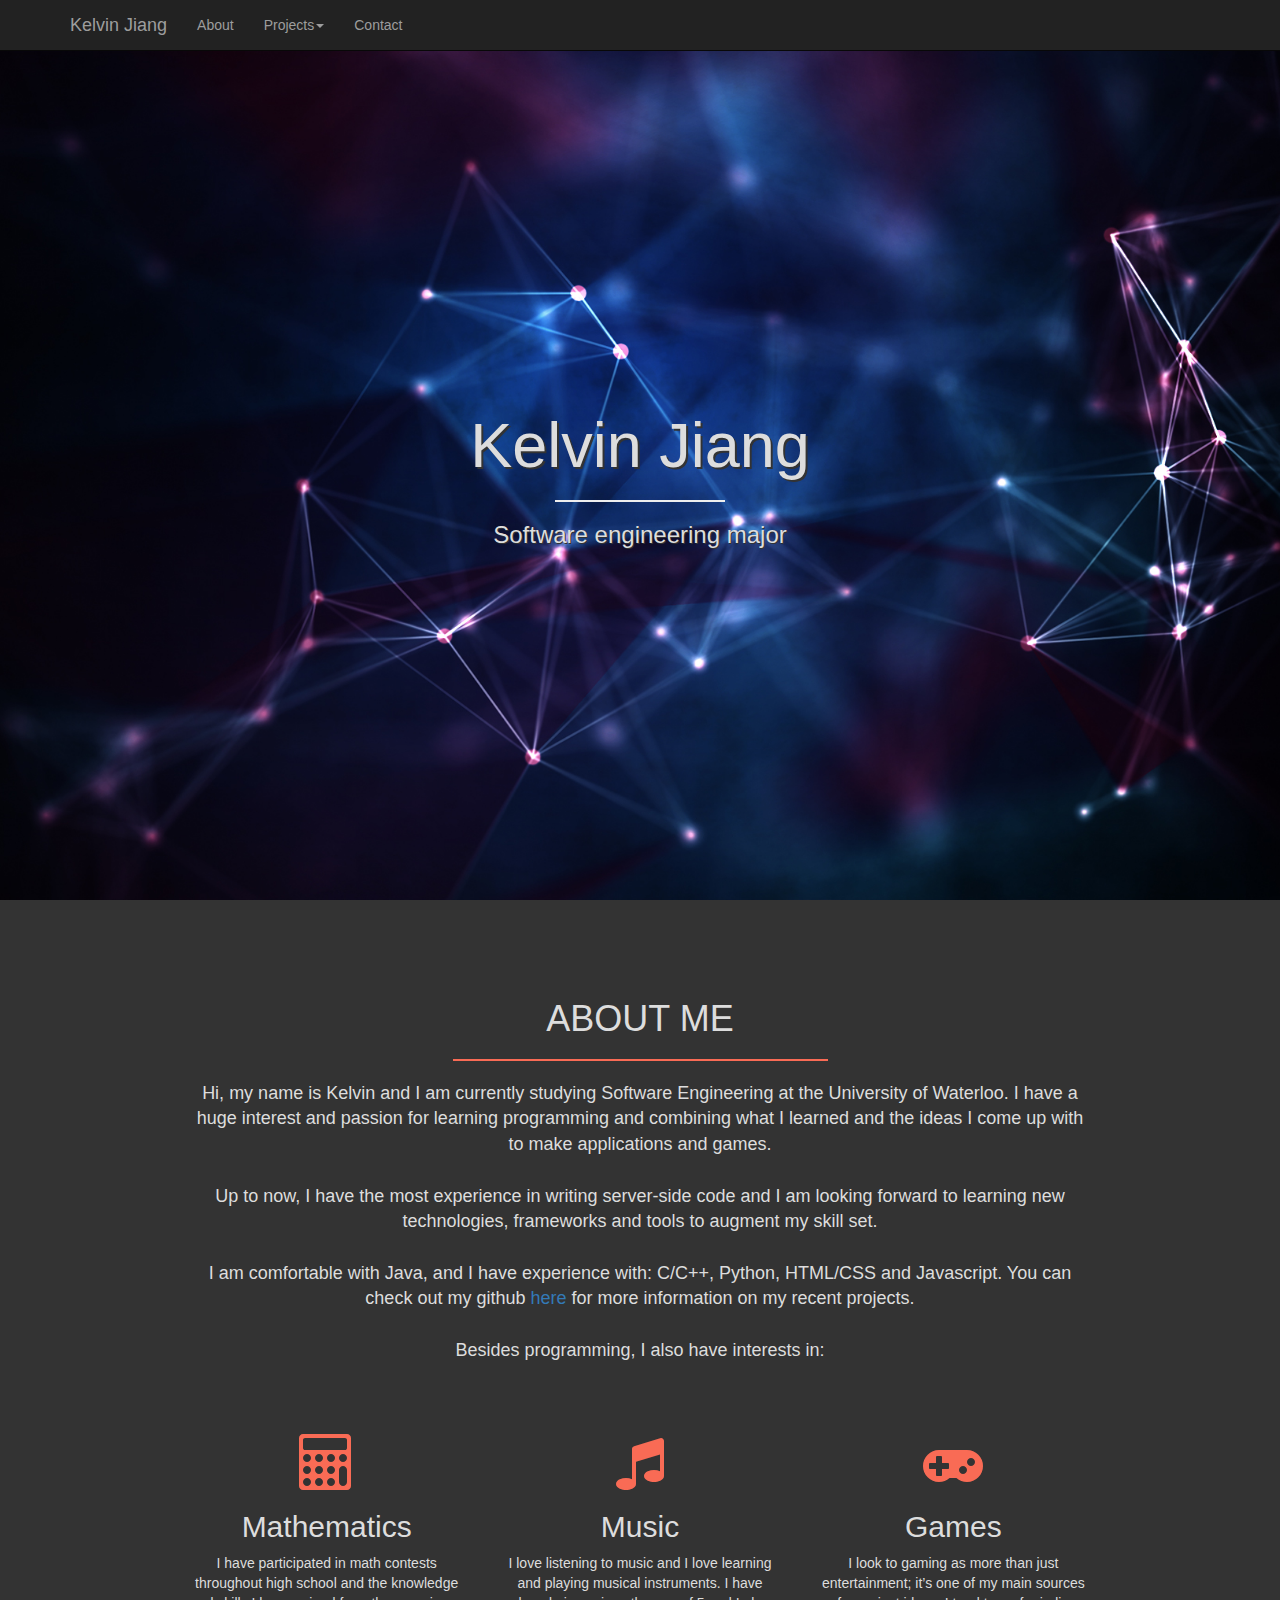
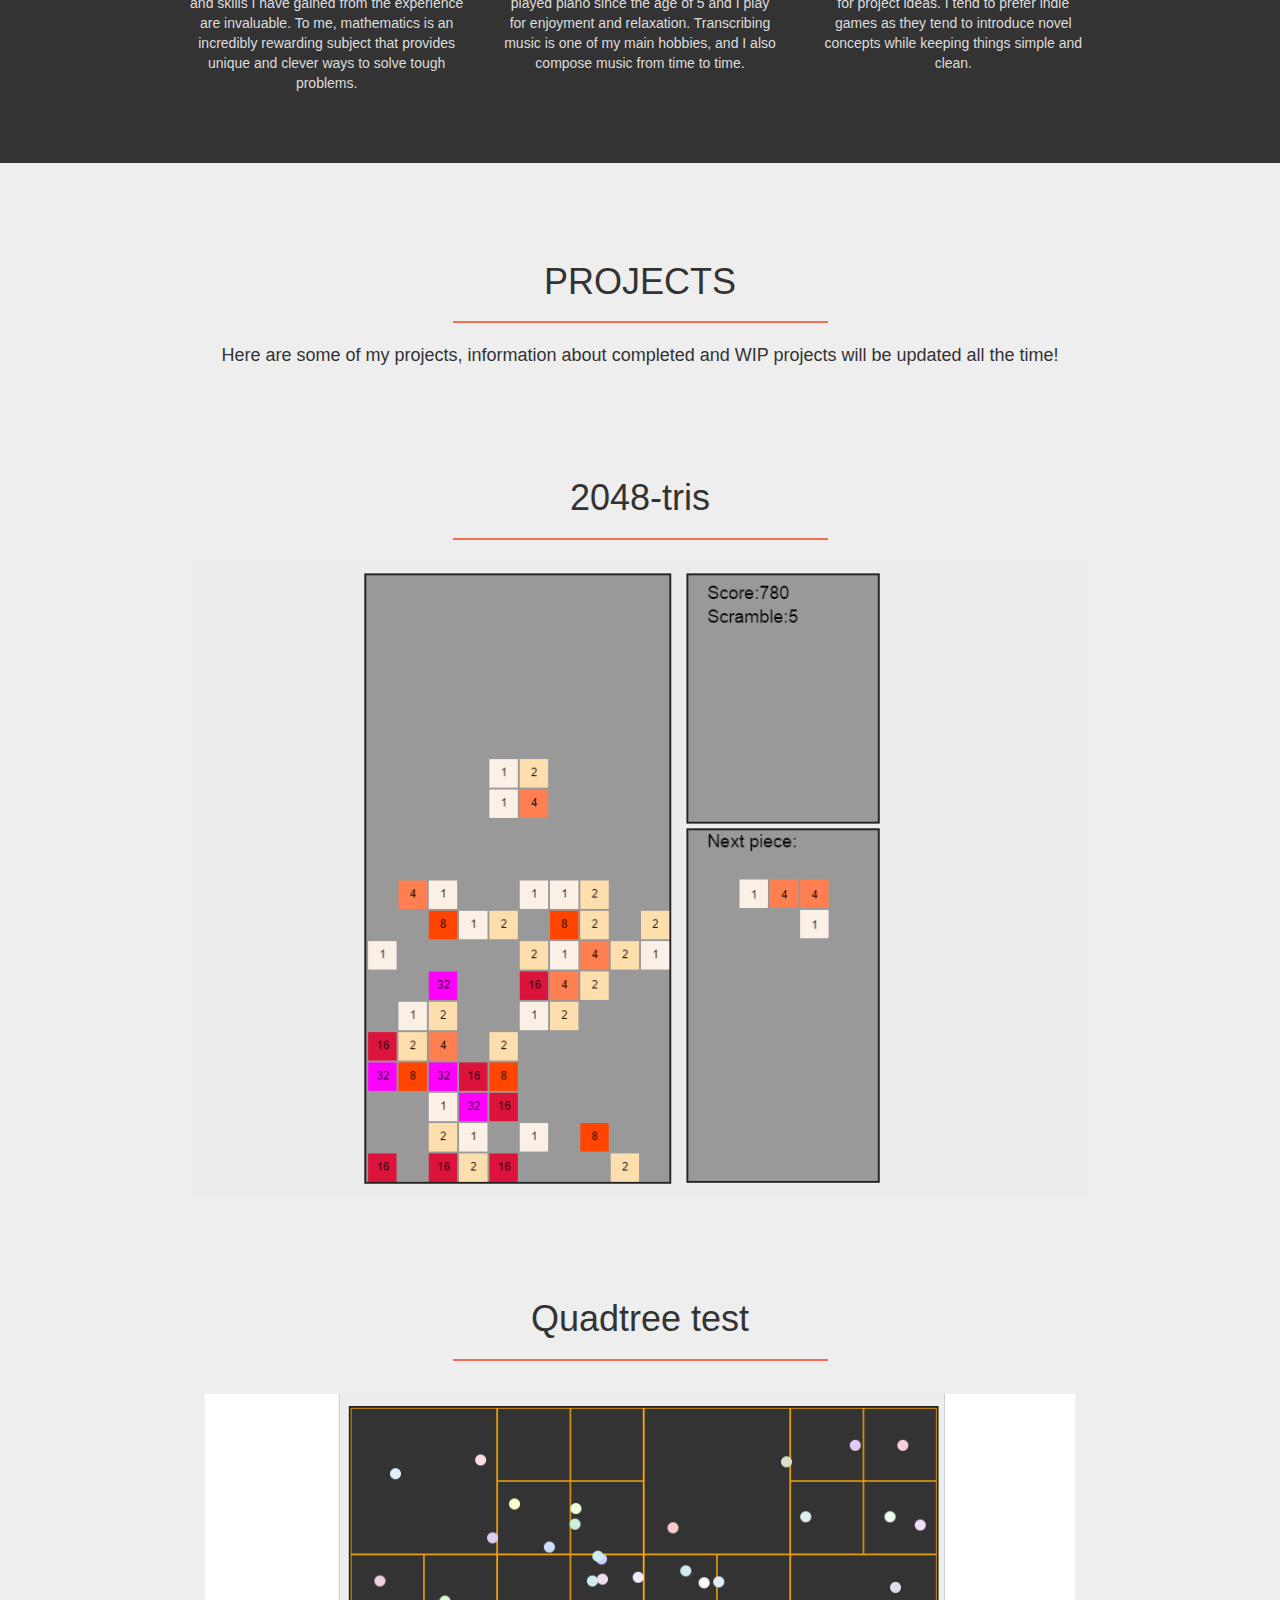
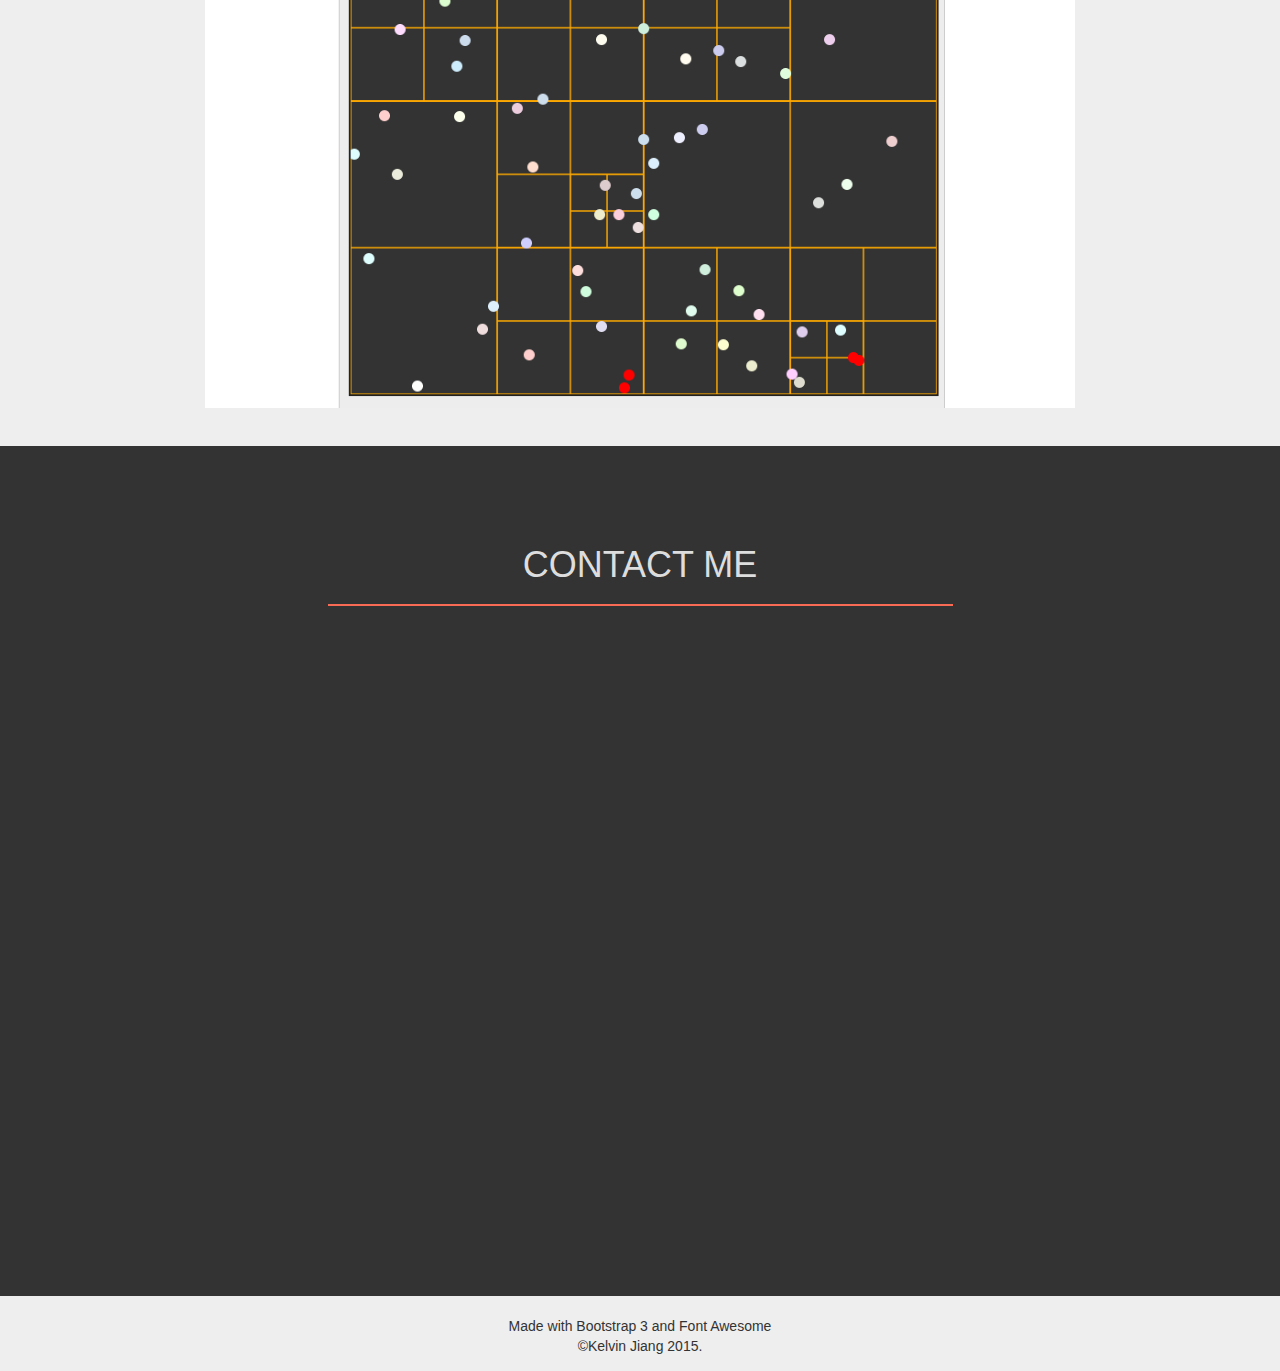
==== commit 876c0f86: "Quick content push (while I'm physically ill)" ====
--- a/index.html
+++ b/index.html
@@ -41,7 +41,7 @@
                                 <ul class="dropdown-menu" role="menu">
                                     <li><a href="#">GraviSim</a></li>
                                     <li><a href="#">QuadTree webtoy</a></li>
-                                    <li><a href="#">2048-tris</a></li>
+                                    <li><a href="#tristitle">2048-tris</a></li>
                                 </ul>
                             </li>
                             
@@ -110,14 +110,21 @@
         </div>
         <div class="container-fluid text-center" id="project-details">
 
-            <h1><br><br>2048-tris</h1>
+            <h1 id="tristitle"><br><br>2048-tris</h1>
             <hr width="30%" id="abouthr">
             <div id="tris" class="project-photo">
                 <div class="project-overlay">
-                    <p id="project-text">2048-tris is a fusion of 2048 and Tetris that was created in the span of 24 hours in hackWaterloo. </p>
+                    <p id="project-text">2048-tris is a fusion of 2048 and Tetris that was created in the span of 24 hours in hackWaterloo. Click <a target="_blank" href="2048tris.html">here</a> to play it for yourself!</p>
                 </div>
             </div>
 
+            <h1 id="quadtreetitle"><br><br>Quadtree test</h1>
+            <hr width="30%" id="abouthr">
+            <div id="quadtree" class="project-photo">
+                <div class="project-overlay">
+                    <p id="project-text">This is a quick and dirty simulator I built in Javascript to demonstrate the advantages of quadtrees. You may notice that the simulation still runs smoothly even if you add a whole lot of objects! Click <a target="_blank" href="quadtree.html">here</a> to try it out!</p>
+                </div>
+            </div>
 
         </div>
     </div>   
@@ -129,7 +136,8 @@
     </div>  
     <div id="footer">
         <div class="container-fluid text-center"> 
-            <h1><br><br>END OF PAGE</h1>
+            <br>Made with Bootstrap 3 and Font Awesome<br>
+            ©Kelvin Jiang 2015.
         </div>
     </div>  
 </body>
--- a/assets/plating.css
+++ b/assets/plating.css
@@ -78,6 +78,7 @@
 
 #projects{
 	margin: 0px;
+	padding-bottom: 25px;
 	height: auto;
 	background-color: #EEEEEE;
 	color:#333333;
@@ -98,9 +99,10 @@
 	margin-right: auto;
 	margin-left: auto;
 	width:900px;
-   	height:750px;
+   	height:640px;
   	display: block;
   	background-size:cover;
+  	background-position: center center; 
 	border-radius:5px;
 	overflow:hidden;
 }
@@ -125,8 +127,20 @@
 	background:url(2048-tris.png);
 	background-repeat: no-repeat;
 	background-size: 900px;
+	background-position: center center; 
 	width:900px;
-   	height:750px;
+   	height:640px;
+   	vertical-align: middle;
+}
+
+#quadtree{
+	background:url(quadtree_test.png);
+	background-repeat: no-repeat;
+	background-size: 870px;
+	background-position: center center; 
+	width:900px;
+   	height:640px;
+   	vertical-align: middle;
 }
 
 #project-text{  
@@ -134,6 +148,7 @@
 	color:rgba(255,255,255,.85);
 	font-size:32px;
 	margin: 0;
+	padding: 10px;
    	position: absolute;               
    	top: 50%;                        
    	left: 50%;
@@ -147,6 +162,13 @@
 	height: 100%;
 	background-color: #333333;
 	color:#DDDDDD;
+}
+
+#footer{
+	margin: 0px;
+	padding-bottom: 15px;
+	background-color: #EEEEEE;
+	color:#333333;
 }
 #homehr{
 	border-top: 2px solid #eee;
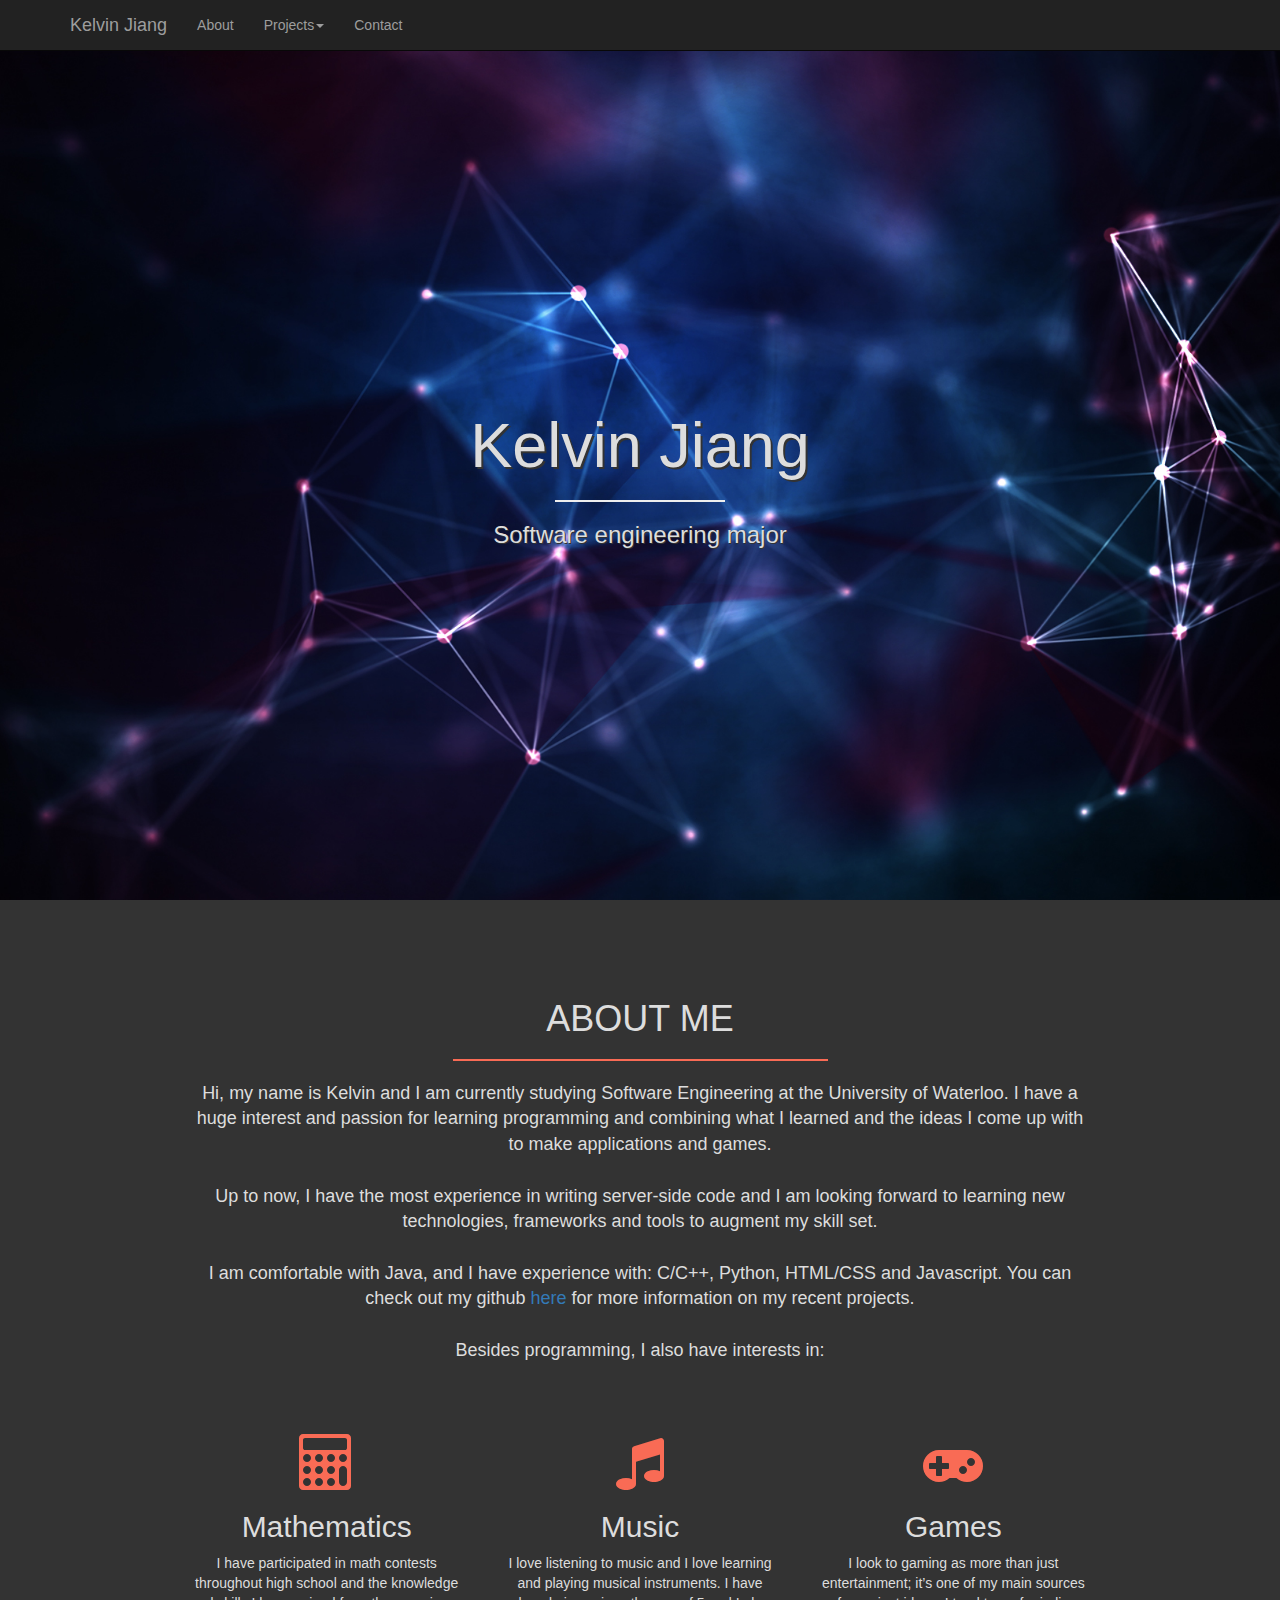
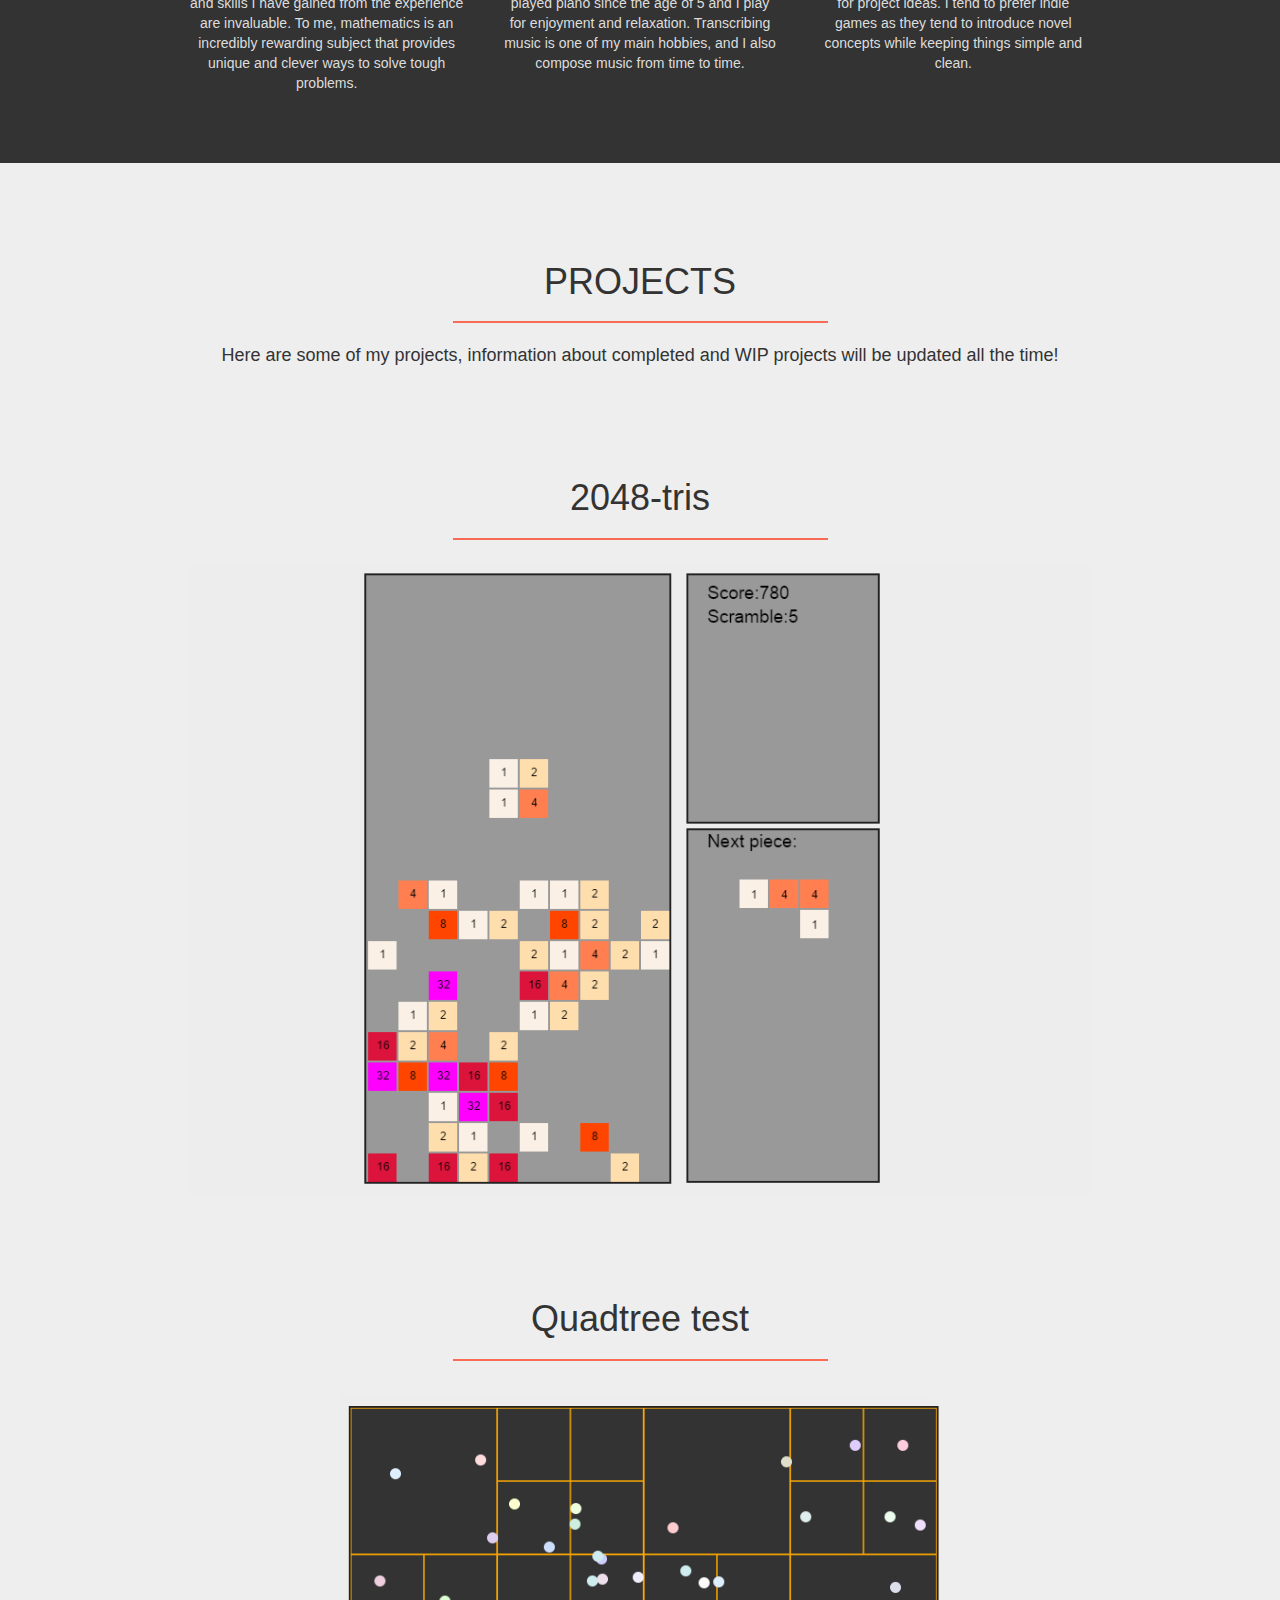
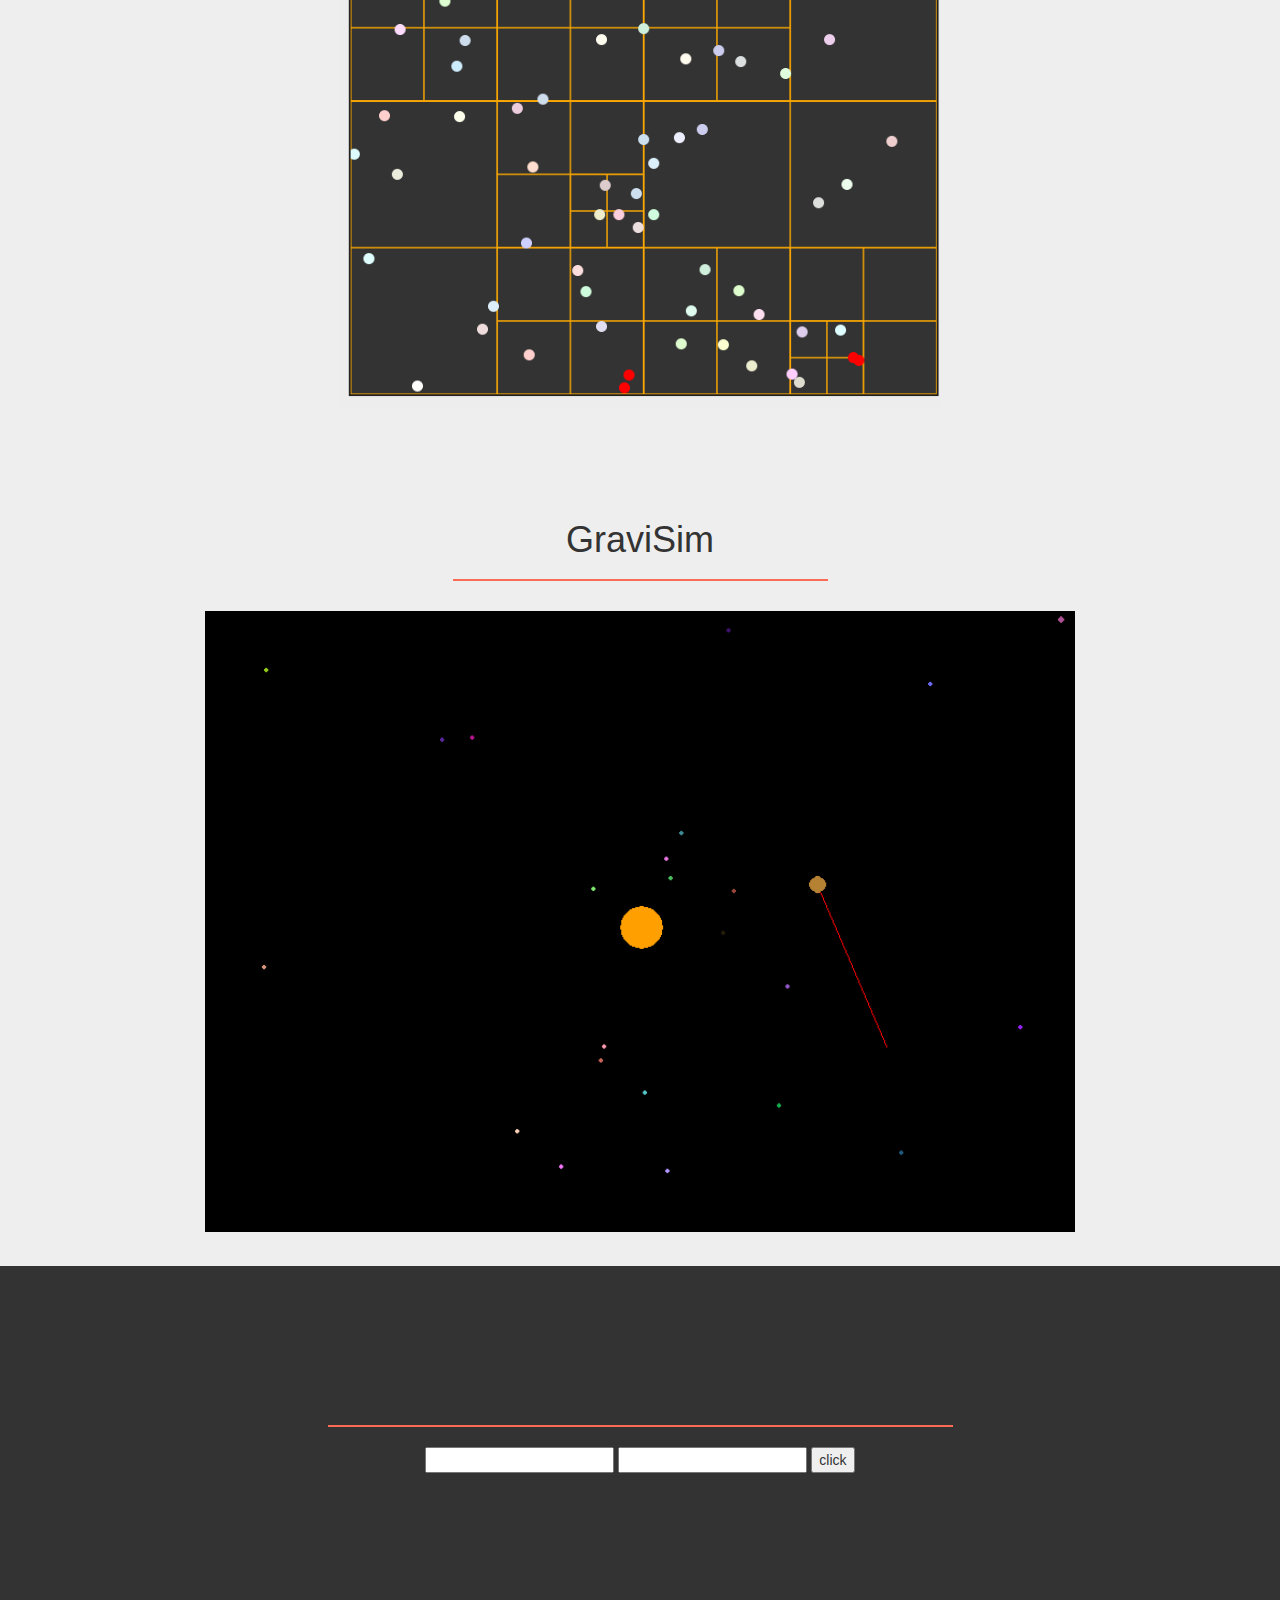
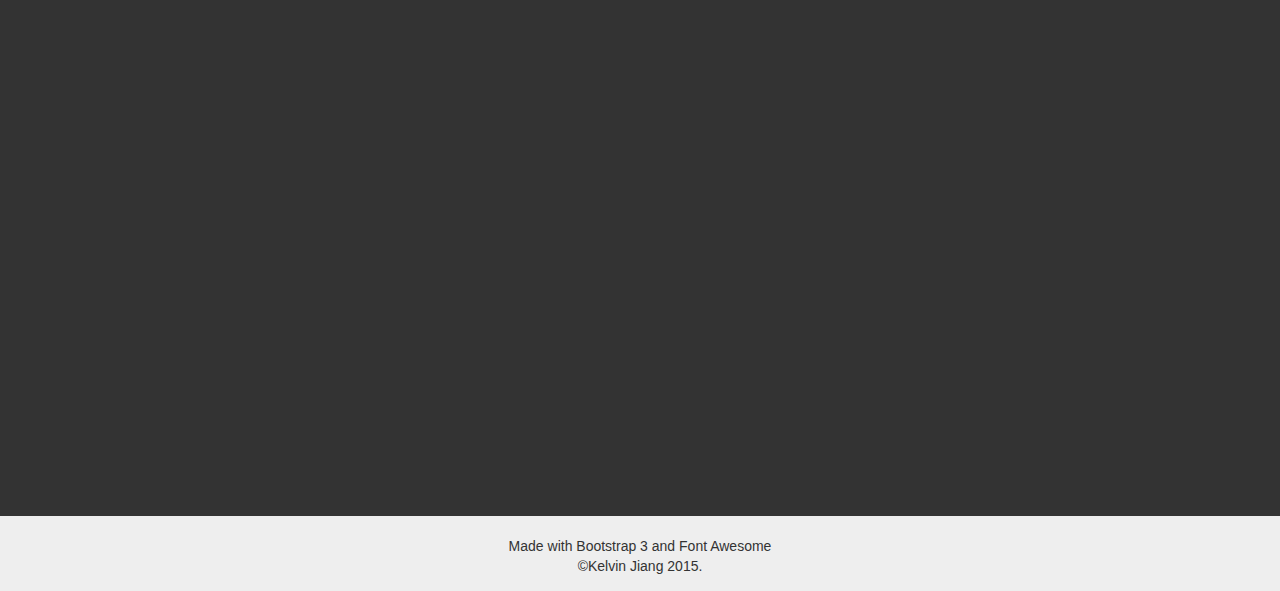
==== commit f2a57582: "Tried mailto, didn't work" ====
--- a/index.html
+++ b/index.html
@@ -39,9 +39,9 @@
                             
                             <li class="dropdown" id="projects-nav"><a href="#" class="dropdown-toggle" data-toggle="dropdown" role="button" aria-expanded="false">Projects<span class="caret"></span></a>
                                 <ul class="dropdown-menu" role="menu">
-                                    <li><a href="#">GraviSim</a></li>
-                                    <li><a href="#">QuadTree webtoy</a></li>
                                     <li><a href="#tristitle">2048-tris</a></li>
+                                    <li><a href="#quadtreetitle">QuadTree webtoy</a></li>
+                                    <li><a href="#gravisimtitle">GraviSim</a></li>
                                 </ul>
                             </li>
                             
@@ -126,12 +126,29 @@
                 </div>
             </div>
 
+            <h1 id="gravisimtitle"><br><br>GraviSim</h1>
+            <hr width="30%" id="abouthr">
+            <div id="gravisim" class="project-photo">
+                <div class="project-overlay">
+                    <p id="project-text">I built a gravity simulator using python and pygame during the Facebook hackathon in January 2014. I created the physics engine from scratch though the simulation does get slow for large numbers of planets. I am thinking of remaking this project once I learn the libgdx framework.</p>
+                </div>
+            </div>
+
         </div>
     </div>   
     <div id="contact">
         <div class="container-fluid text-center"> 
             <h1><br><br>CONTACT ME</h1>
             <hr width="50%" id="abouthr">
+
+
+
+            <form id="fr1">
+                <input type="text" id="tb1" />
+                <input type="text" id="tb2" />
+                <input type="button" id="bt1" value="click" />
+            </form>
+
         </div>
     </div>  
     <div id="footer">
--- a/assets/plating.css
+++ b/assets/plating.css
@@ -143,6 +143,16 @@
    	vertical-align: middle;
 }
 
+#gravisim{
+	background:url(gravisim.png);
+	background-repeat: no-repeat;
+	background-size: 870px;
+	background-position: center center; 
+	width:900px;
+   	height:640px;
+   	vertical-align: middle;
+}
+
 #project-text{  
 	font-family:Helvetica;
 	color:rgba(255,255,255,.85);
@@ -161,7 +171,7 @@
 	margin: 0px;
 	height: 100%;
 	background-color: #333333;
-	color:#DDDDDD;
+	color:#333333;
 }
 
 #footer{
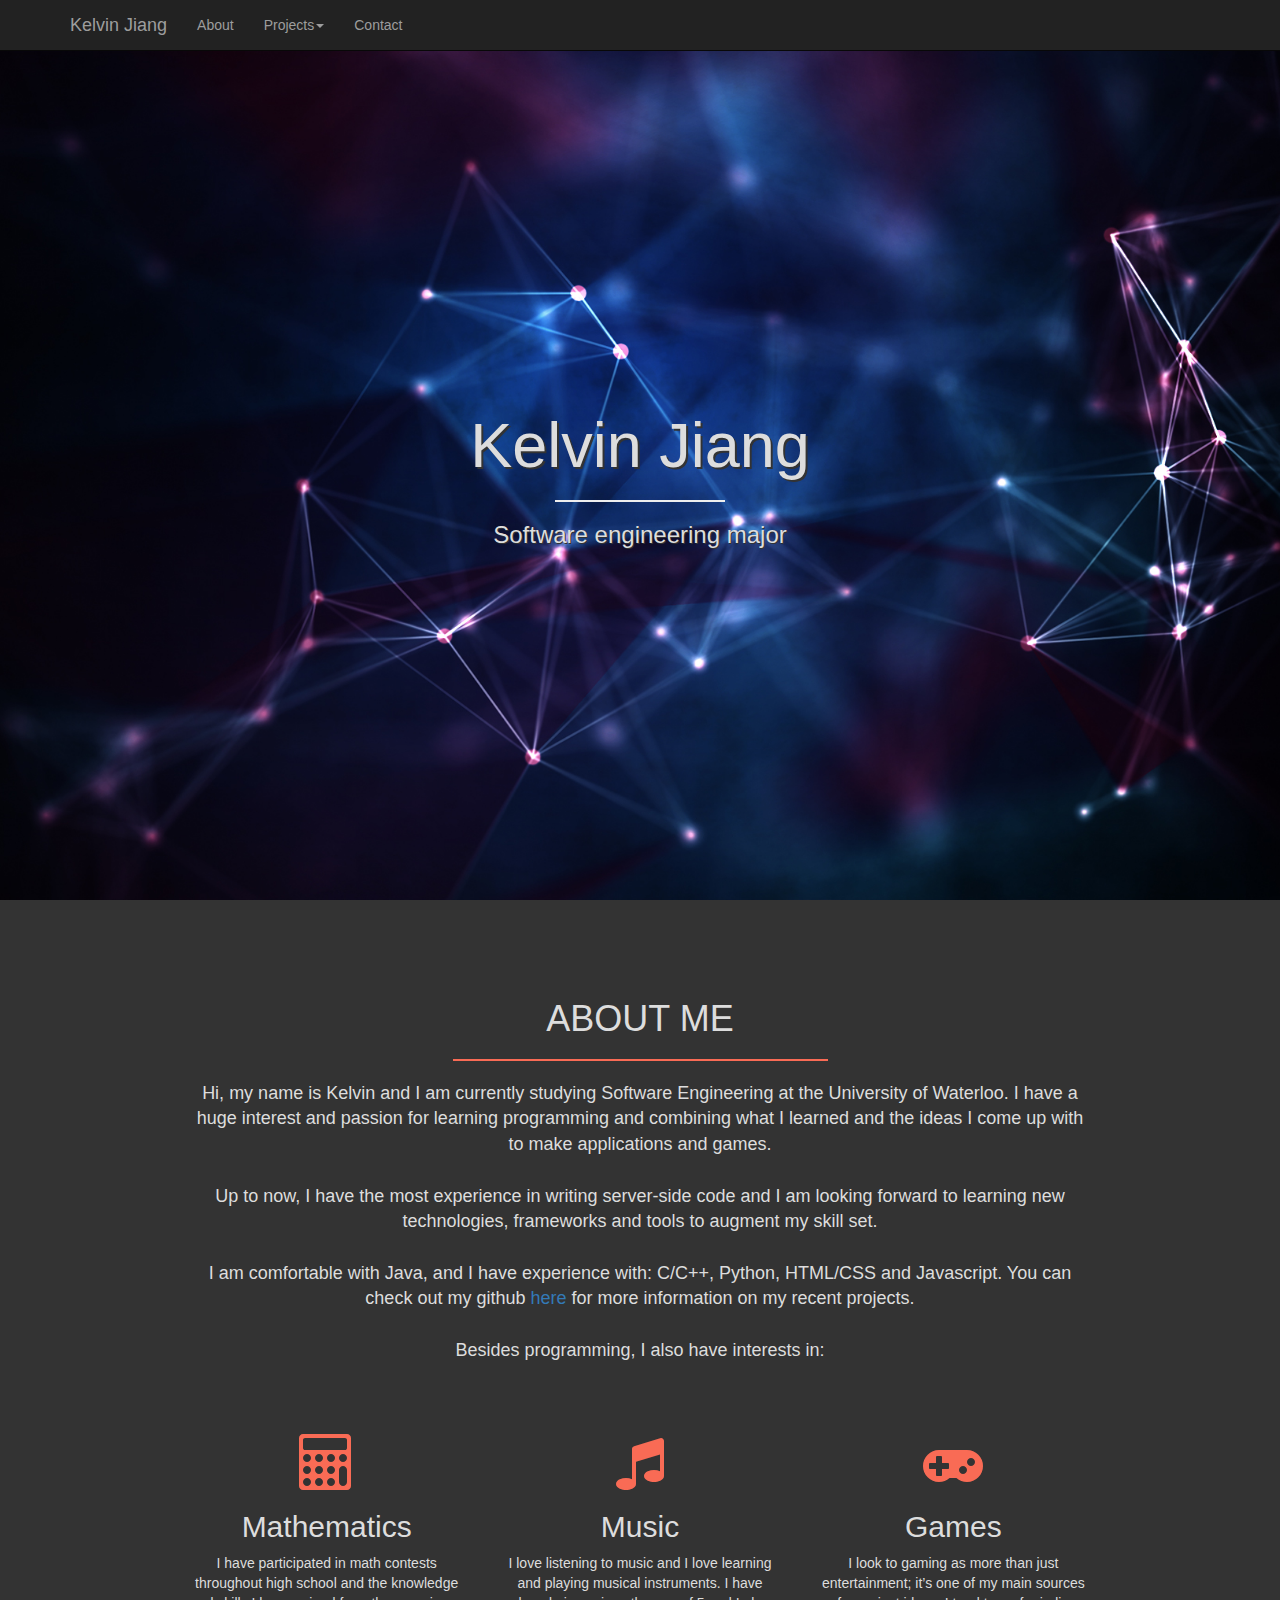
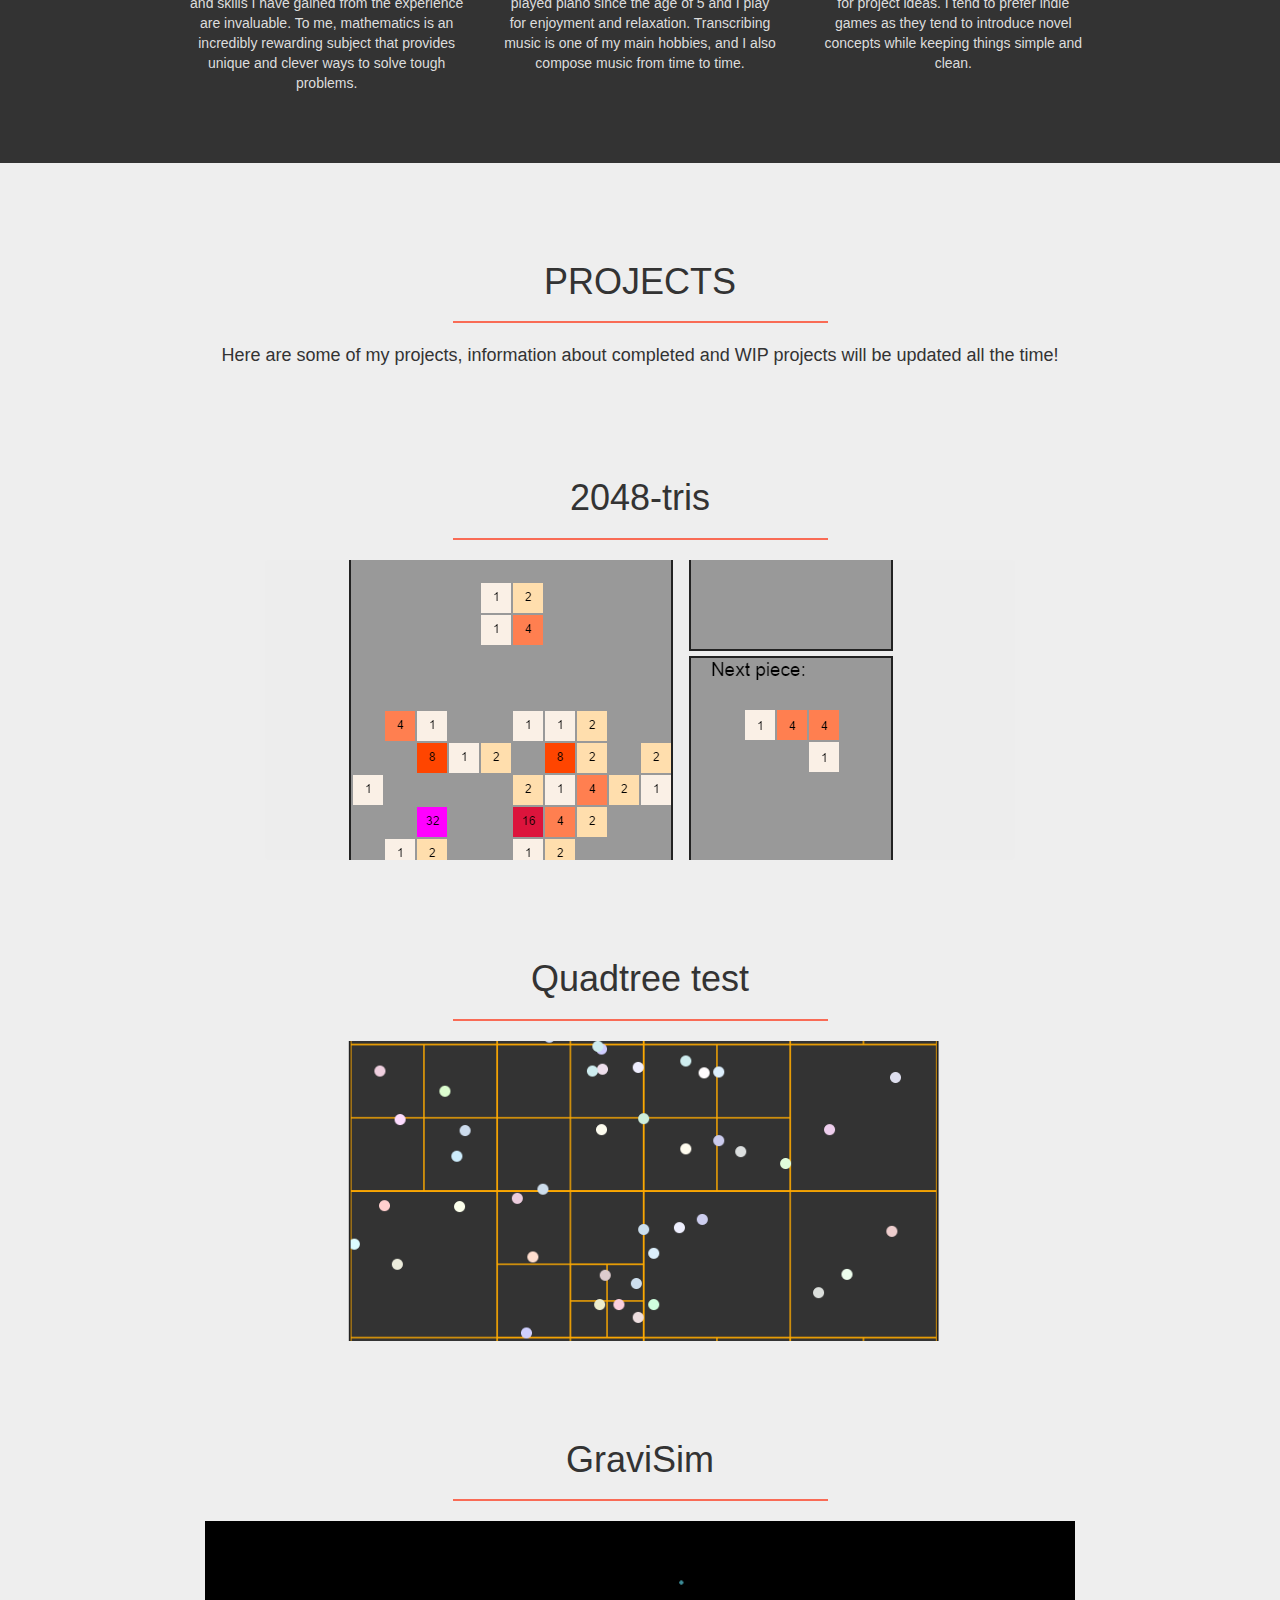
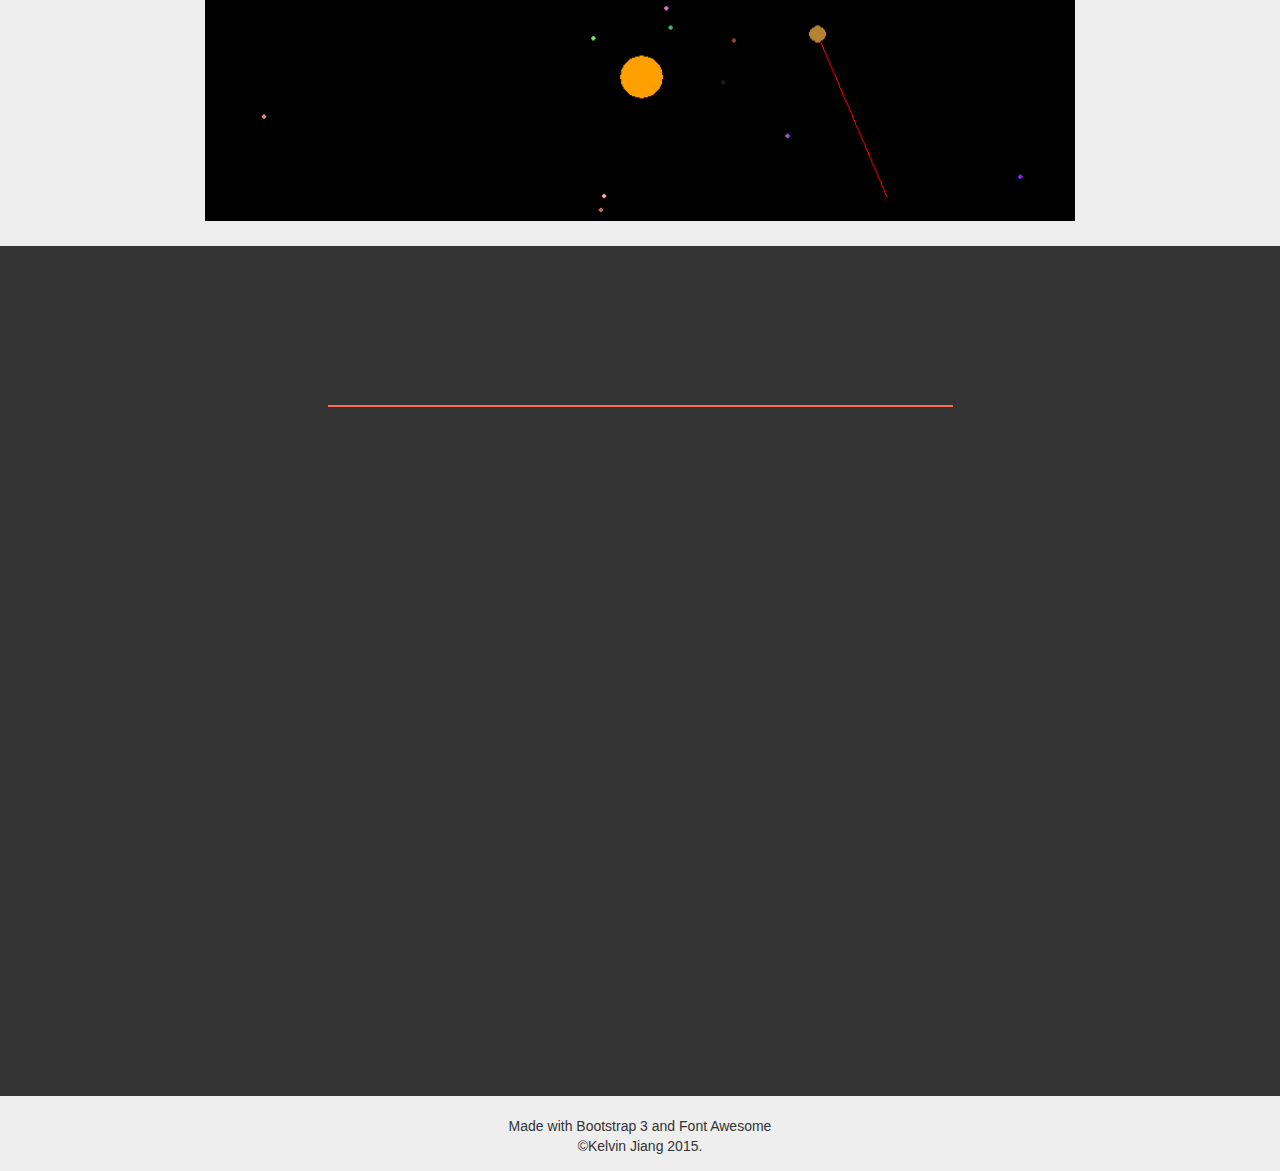
==== commit b91a454f: "Started experimenting with dynamically resizing the project elements to make that section of website" ====
--- a/index.html
+++ b/index.html
@@ -142,13 +142,16 @@
             <hr width="50%" id="abouthr">
 
 
+            <!--
+
+            So someday when I get a server I will make sure that if you click the button, the email is sent automatically
 
             <form id="fr1">
                 <input type="text" id="tb1" />
                 <input type="text" id="tb2" />
                 <input type="button" id="bt1" value="click" />
             </form>
-
+            -->
         </div>
     </div>  
     <div id="footer">
--- a/assets/plating.css
+++ b/assets/plating.css
@@ -98,8 +98,7 @@
 	padding-left: 15px;
 	margin-right: auto;
 	margin-left: auto;
-	width:900px;
-   	height:640px;
+	width:60%;
   	display: block;
   	background-size:cover;
   	background-position: center center; 
@@ -126,10 +125,8 @@
 #tris{
 	background:url(2048-tris.png);
 	background-repeat: no-repeat;
-	background-size: 900px;
+	/*background-size: 900px;*/
 	background-position: center center; 
-	width:900px;
-   	height:640px;
    	vertical-align: middle;
 }
 
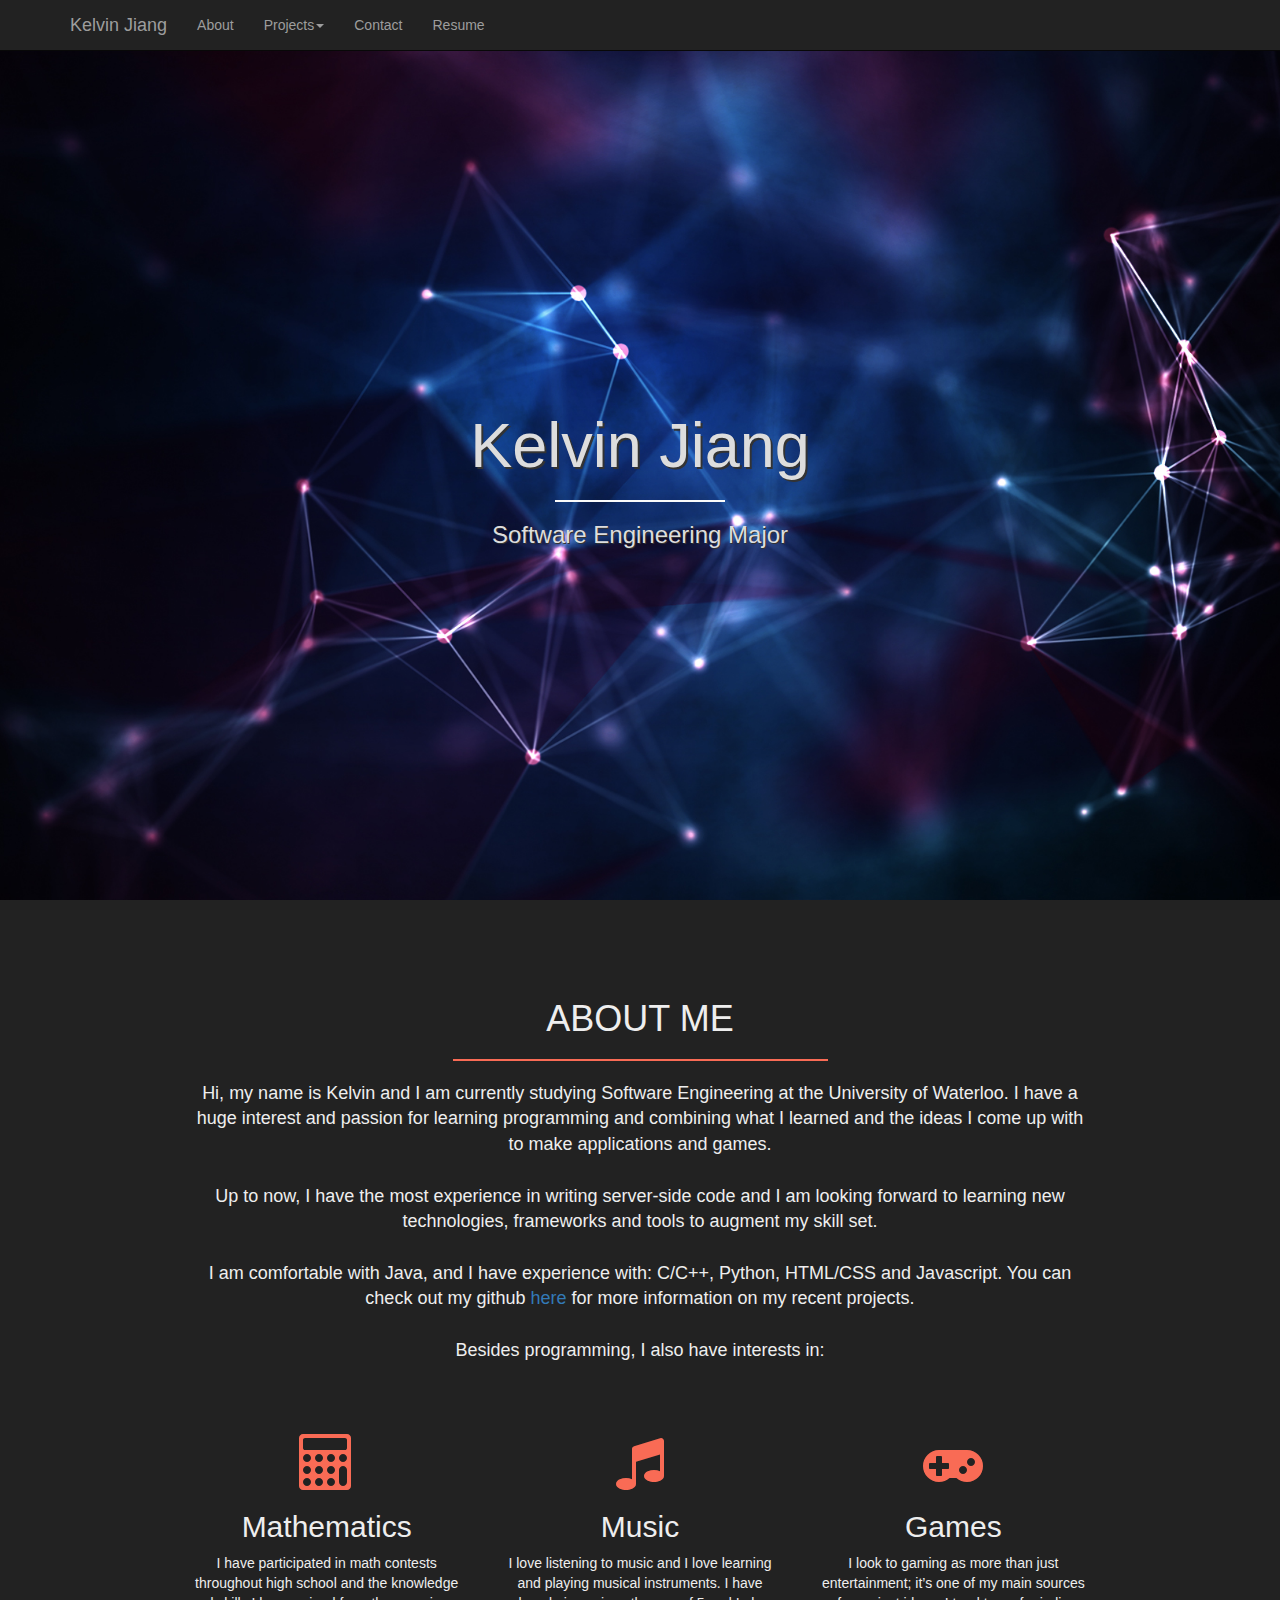
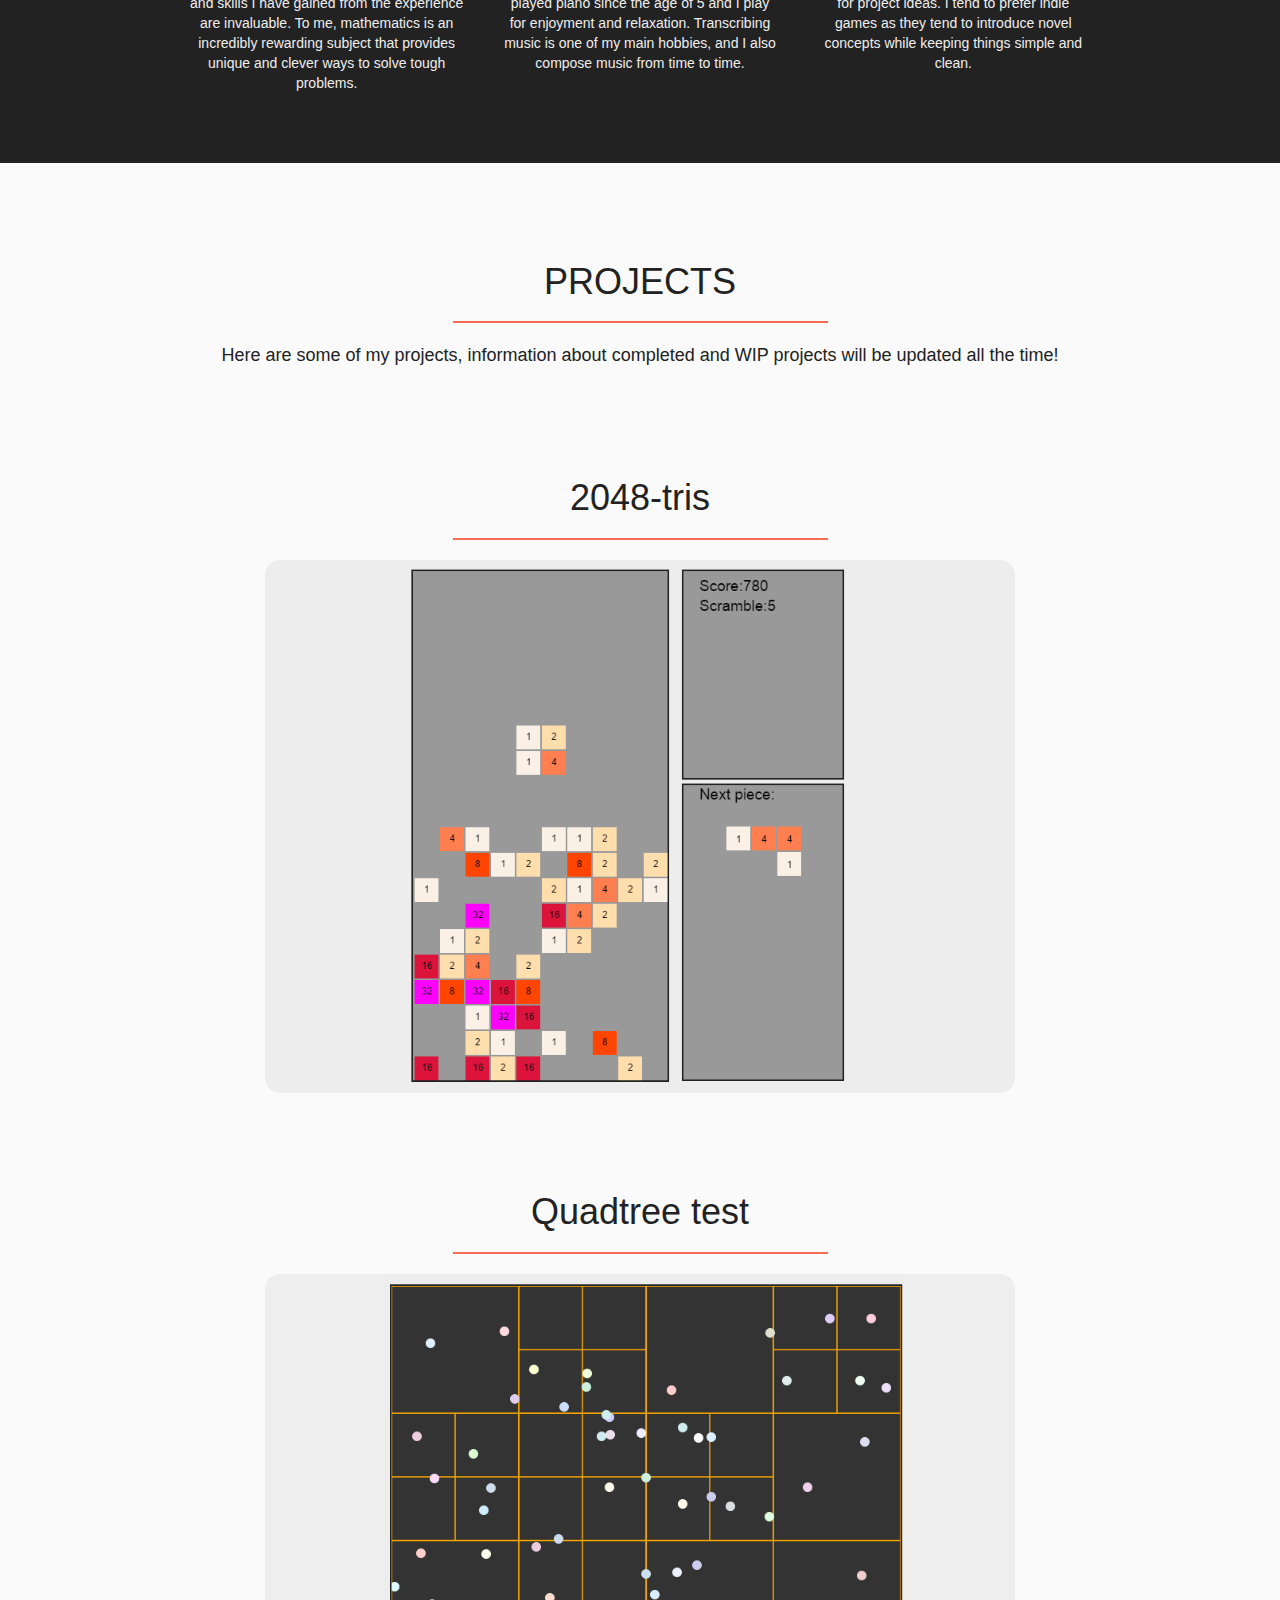
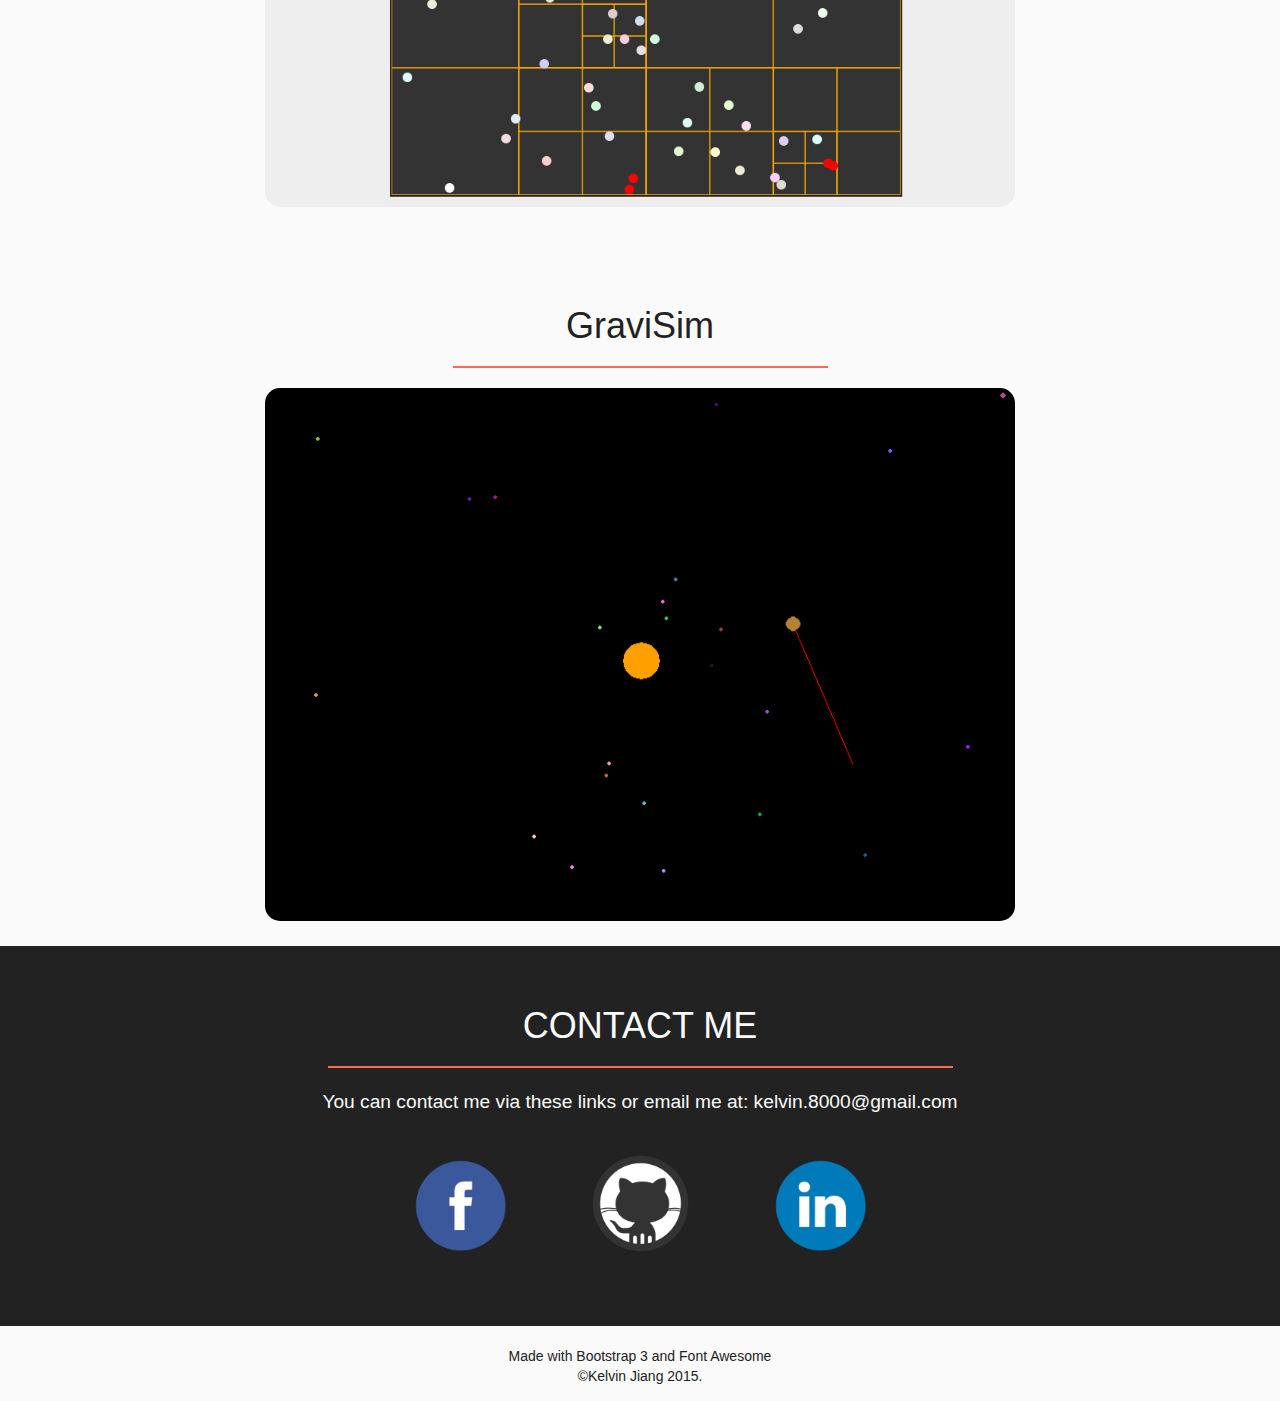
==== commit 1dacf365: "Version 0.0.1 of the site is done! All necessary content is now on the site." ====
--- a/index.html
+++ b/index.html
@@ -7,12 +7,12 @@
 
     <link rel="stylesheet" href="bootstrap/css/bootstrap.css">
     <link rel="stylesheet" href="font-awesome/css/font-awesome.min.css">
-    <link rel="stylesheet" href="assets/plating.css">
+    <link rel="stylesheet" href="assets/custom.css">
 
 
     <script src="assets/jquery-1.11.0.js"></script>
     <script src="bootstrap/js/bootstrap.js"></script>
-    <script src="assets/plating.js"></script>
+    <script src="assets/custom.js"></script>
 
     <link rel="icon" href="images/icon1.png">
 </head>
@@ -46,7 +46,7 @@
                             </li>
                             
                             <li  id="contact-nav"><a href="#contact">Contact</a></li>
-                            
+                            <li  id="resume-nav"><a href="docs/Resume.pdf" target="blank">Resume</a></li>
                         </ul>
                     </div>
                 </div>
@@ -63,7 +63,7 @@
                     Kelvin Jiang
                 </h1>
                 <hr width="50%" id="homehr">
-                <h3 class="text-center" id="subtitle">Software engineering major</h3>
+                <h3 class="text-center" id="subtitle">Software Engineering Major</h3>
             </div>
         </div> 
     </div>
@@ -138,9 +138,20 @@
     </div>   
     <div id="contact">
         <div class="container-fluid text-center"> 
-            <h1><br><br>CONTACT ME</h1>
+            <h1><br>CONTACT ME</h1>
             <hr width="50%" id="abouthr">
-
+            You can contact me via these links or email me at: kelvin.8000@gmail.com
+            <div class="row text-center" id="contact_icons">
+                <div class="col-lg-4">
+                    <a target="_blank" href="https://www.facebook.com/Celsius273"><img class = "link_icon" src="assets/facebook.png"></a>
+                </div><!-- /.col-lg-4 -->
+                <div class="col-lg-4">
+                   <a target="_blank" href="https://github.com/Celsius273"><img class = "link_icon" id="link_icon-small" src="assets/github.png"></a>
+                </div><!-- /.col-lg-4 -->
+                <div class="col-lg-4">
+                    <a target="_blank" href="http://ca.linkedin.com/in/celsius273"><img class = "link_icon" src="assets/linkedin.png"></a>
+                </div>
+            </div>
 
             <!--
 
--- a/assets/custom.css
+++ b/assets/custom.css
@@ -0,0 +1,209 @@
+.jumbotron {
+	color: inherit;
+  	background: url('../images/bg.png') no-repeat center center;
+  	max-width: auto;
+  	background-size:cover;
+  	height: 100%;
+  	margin-bottom: 0px;
+}
+.jumbotron .container-fluid {
+	height: inherit;
+	max-width: 100%;
+	display: table;
+}
+.jumbotron .container-fluid .title{
+	display: table-cell;
+	height: inherit;
+	color:#DDDDDD; 
+	vertical-align: middle;
+}
+
+#scroller{
+	position: relative;
+    left: 0px;
+    top: 0px;
+    height: 72px;
+    width: 100%;
+    opacity: 0;
+    margin-top: -72px;
+}
+#scroller:hover{
+    opacity: 0.8;
+}
+#scroller-arrow{
+    display:block;
+    margin:auto;
+    margin-top: -48px;
+    
+}
+
+.col-lg-4{
+	padding: 20px;
+}
+
+#maintitle{
+	text-shadow: 2px 2px #333333;
+}
+
+#subtitle{
+	text-shadow: 1px 1px #333333;
+}
+#about{
+	margin: 0px;
+	padding-bottom: 40px;
+	height: auto;
+	background-color: #222222;
+	color:#EEEEEE;
+	vertical-align: middle;
+}
+#aboutme{
+	margin-left: auto;
+    margin-right: auto;
+	max-width: 900px;
+	text-align: center;
+	font-size: 18px;
+}
+#interests{
+	margin-top: 40px;
+	margin-left: auto;
+    margin-right: auto;
+    max-width: 940px;
+    text-align: center;
+}
+
+#contact_icons{
+	margin-top: 20px;
+	margin-left: auto;
+    margin-right: auto;
+    max-width: 540px;
+    text-align: center;
+}
+#interest-text{
+	max-width: 280px;
+	margin-left: auto;
+    margin-right: auto;
+}
+
+#projects{
+	margin: 0px;
+	padding-bottom: 25px;
+	height: auto;
+	background-color: #FAFAFA;
+	color:#222222;
+}
+
+#projects-intro{
+	margin-left: auto;
+    margin-right: auto;
+	max-width: 900px;
+	text-align: center;
+	font-size: 18px;
+	color: #222222;
+}
+
+.container-fluid .project-photo{
+	padding-right: 0px;
+	padding-left: 0px;
+	margin-right: auto;
+	margin-left: auto;
+	width:60%;
+  	display: block;
+  	background-size:cover;
+  	background-position: center center; 
+  	background-repeat: no-repeat;
+	border-radius:15px;
+	overflow:hidden;
+}
+
+.project-overlay{  
+	background:rgba(0,0,0, .75);
+	text-align:center;
+	opacity:0;
+	-webkit-transition: opacity .25s ease;
+	-moz-transition: opacity .25s ease;
+	height: inherit;
+	border-radius:15px;
+	position: relative;
+	vertical-align: middle;
+}
+
+.container-fluid .project-photo:hover .project-overlay {
+	opacity:1;
+}
+
+#tris{
+	background:url(2048-tris.png);
+	background-size:cover;
+}
+
+#quadtree{
+	background:url(quadtree_test.png);
+	background-size:cover;
+}
+
+#gravisim{
+	background:url(gravisim.png);
+	background-size:cover;
+}
+
+#project-text{  
+	font-family:Helvetica;
+	color:rgba(255,255,255,.85);
+	font-size: 1.7vw;
+	margin: 0;
+	padding: 10px;
+   	position: absolute;               
+   	top: 50%;                        
+   	left: 50%;
+   	margin-right: -50%;
+   	transform: translate(-50%, -50%)
+   	
+}
+
+#contact{
+	margin: 0px;
+	min-height: 380px;
+	background-color: #222222;
+	color:#FAFAFA;
+	font-size: 1.5vw;
+}
+
+#footer{
+	margin: 0px;
+	padding-bottom: 15px;
+	background-color: #FAFAFA;
+	color:#222222;
+}
+#homehr{
+	border-top: 2px solid #FAFAFA;
+}
+#abouthr{
+	border-top: 2px solid #F96B55;
+}
+#icon{
+	color: #F96B55;
+}
+
+.link_icon{
+	height: 100px;
+	width: 100px;
+}
+
+#link_icon-small{
+	height:97px;
+	width: 97px;
+}
+
+.link_icon:hover{
+	opacity:0.3;
+	-webkit-transition: opacity .15s ease;
+	-moz-transition: opacity .15s ease;
+}
+html{ 
+	height:100%;
+
+}
+body{
+	padding-top: 50px;
+	height:100%;
+}